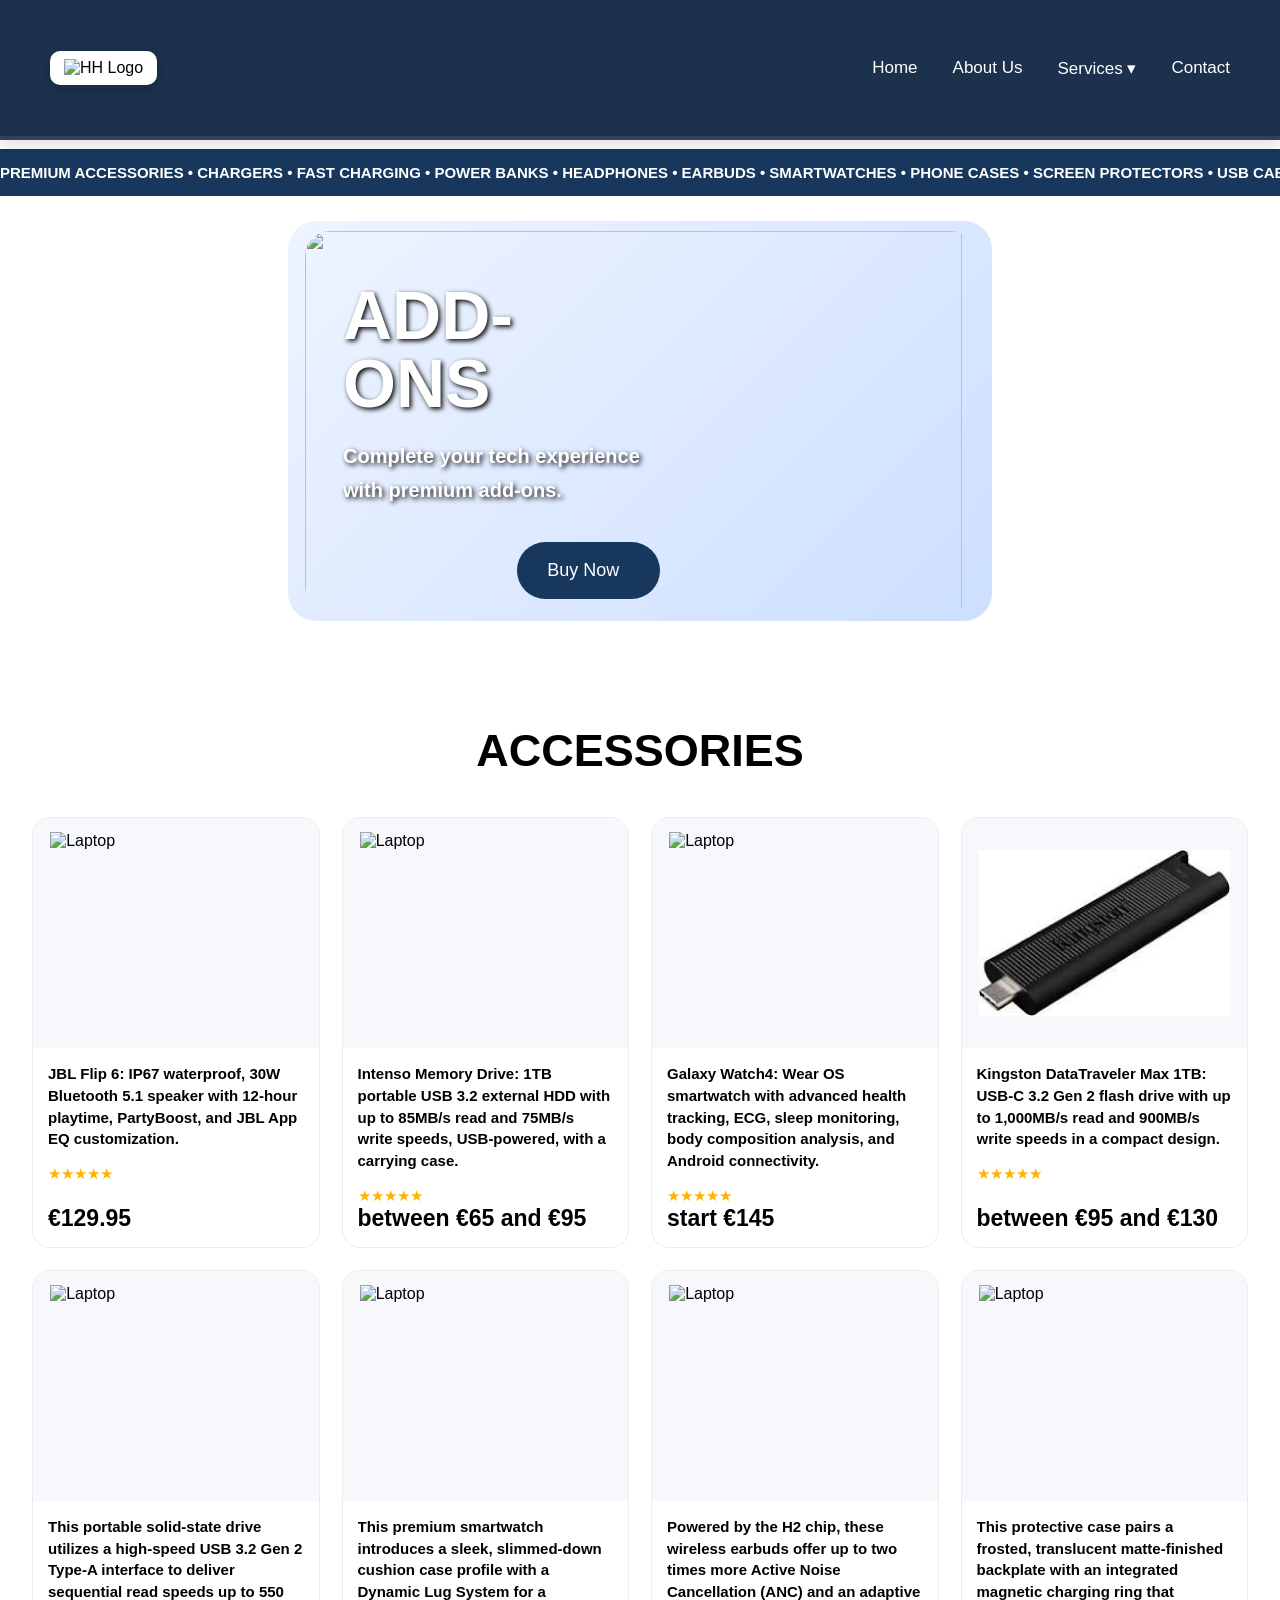
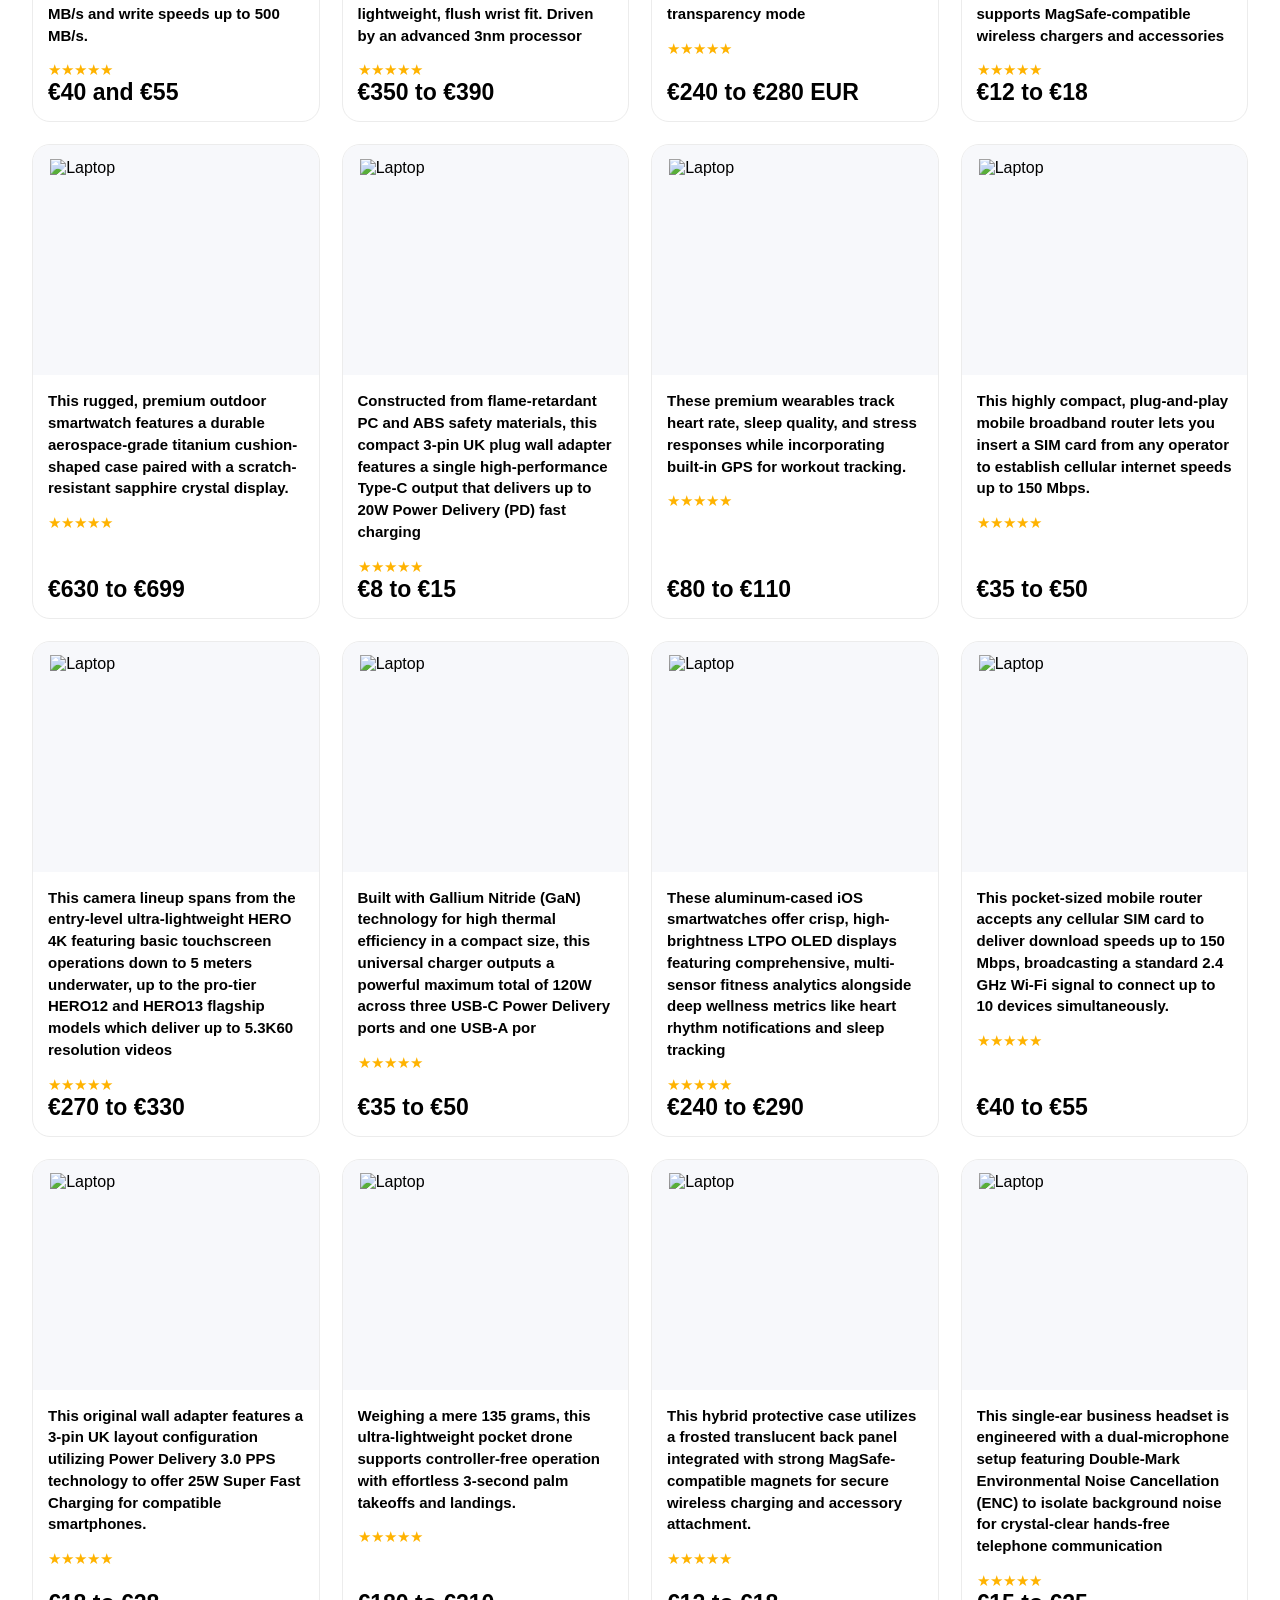
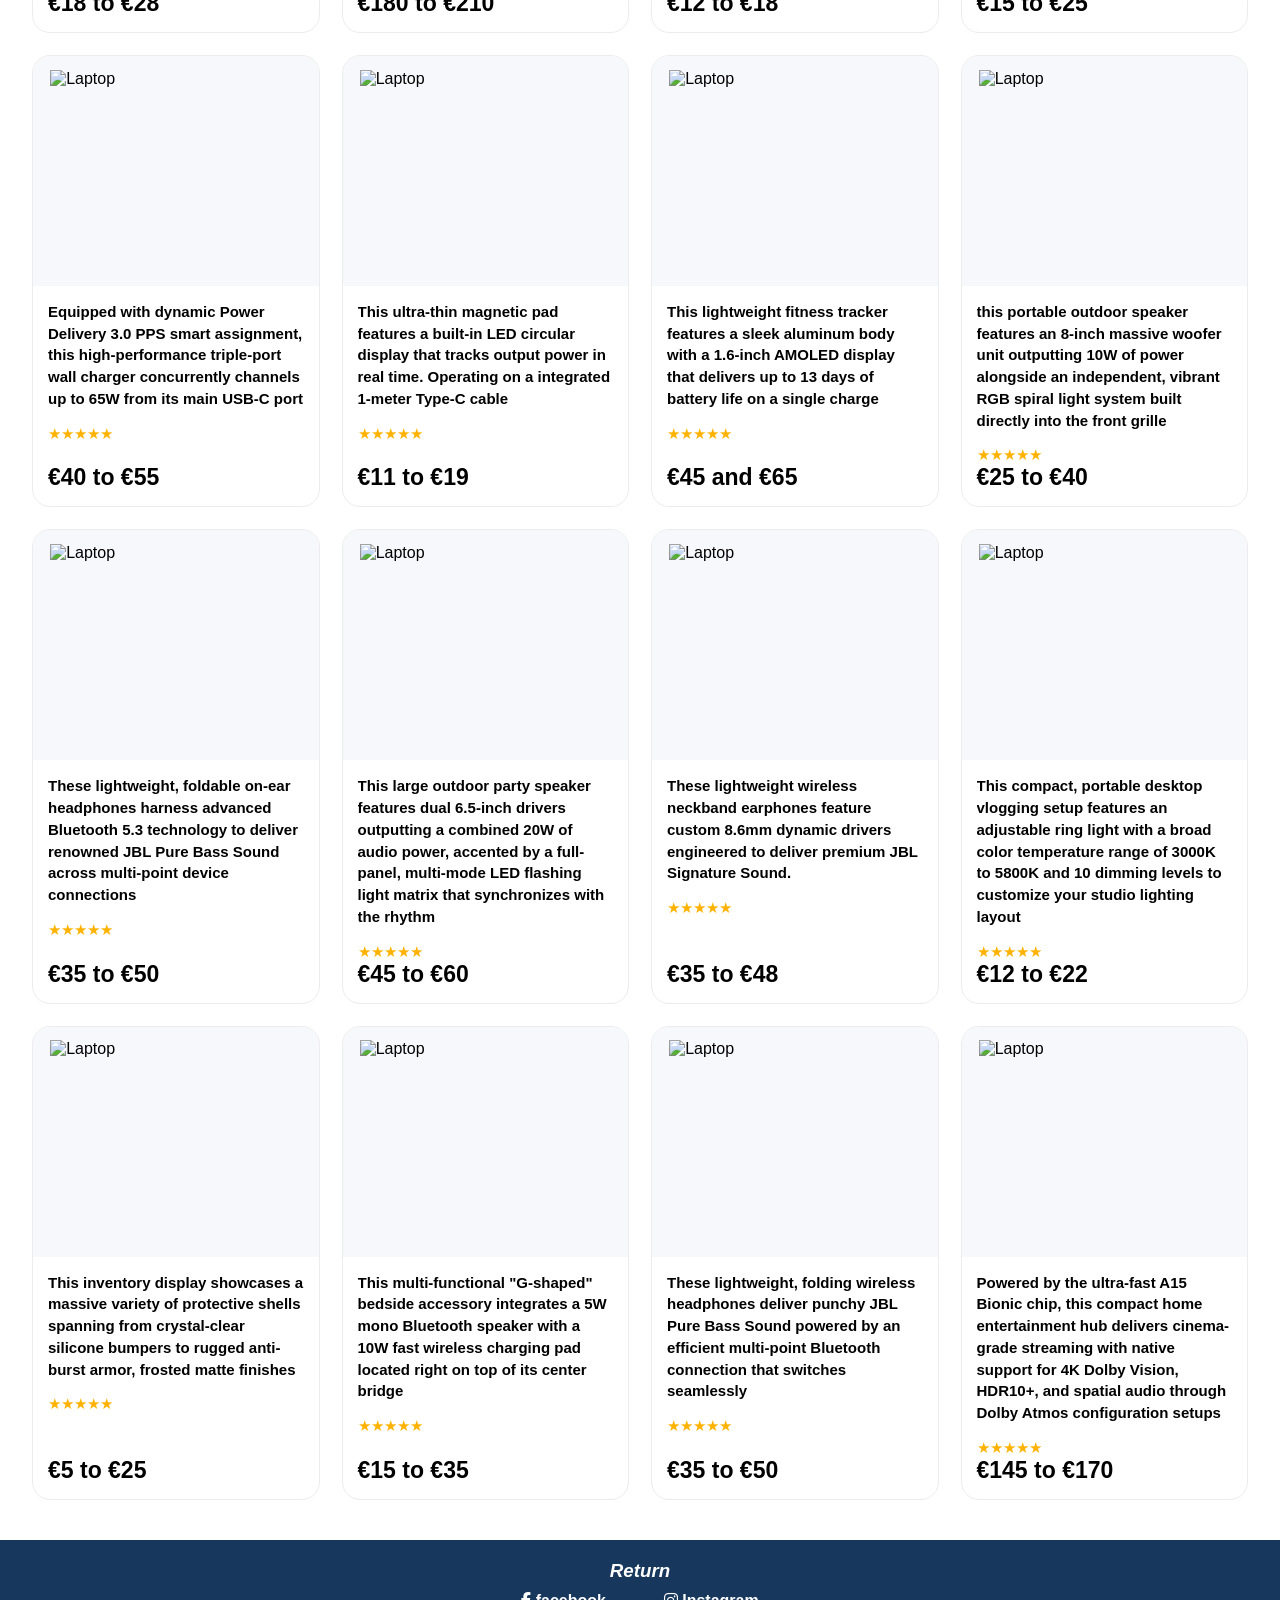
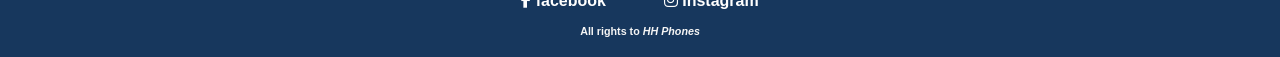
==== accessories.html @ c153a0d5 "Add files via upload" ====
<!DOCTYPE HTML>
<html lang="en">
<head>
    
    <link rel="stylesheet"
href="https://cdnjs.cloudflare.com/ajax/libs/font-awesome/6.7.2/css/all.min.css">
<meta charset="UTF-8">
<meta name="viewport" content="width=device-width,initial-scale=1">
<title>computers</title>
<style>
@media(max-width:992px){
.products{
grid-template-columns:repeat(3,1fr);
gap:15px;
}
}
@media(max-width:600px){
.header{
height:65px;
padding:0 12px;
overflow: visible;
}
.header h1{
font-size:22px;
}
.navbar{
gap:12px;
padding:0;
overflow: visible;
flex-wrap:nowrap;
scrollbar-width:none;
}
.navbar::-webkit-scrollbar{
display:none;
}
.navbar a{
font-size:12px;
white-space:nowrap;
padding:0;
}
.products{
grid-template-columns:repeat(2,1fr);
gap:12px;
width:96%;
}
.product-img{
height:140px;
}
.product-title{
font-size:12px;
min-height:38px;
}
.rating{
font-size:12px;
}
.new-price{
font-size:17px;
}
.old-price{
font-size:11px;
}
.product-card button{
font-size:12px;
padding:10px;
margin:10px;
width:calc(100% - 20px);
}
.hero{
grid-template-columns:1fr;
}
.hero-right{
grid-template-columns:1fr;
}
.hero-left{
height:280px;
}
.box{
width:95%;
padding:20px;
}
}
@media (max-width:768px){
.hero{
width:90%;
margin:25px auto;
}
.hero-left{
width:100%;
height:300px;
margin:0;
}
.hero-text{
left:18px;
top:18px;
width:45%;
}
.hero-text h1{
font-size:28px;
line-height:1.1;
}
.hero-text p{
font-size:12px;
line-height:1.4;
}
.hero-text a{
font-size:12px;
padding:8px 14px;
margin-left:0;
}
.hero-img{
width:100%;
height:100%;
object-fit:cover;
padding:0;
margin:0;
}
}

*{
margin:0;
padding:0;
box-sizing:border-box;
font-family:'Poppins',sans-serif;
}

body{
background-color:white ;
}

h1{
font-family: 'Trebuchet MS', 'Lucida Sans Unicode', 'Lucida Grande', 'Lucida Sans', Arial, sans-serif;
font-size: 45px;
}

.header {
  position: fixed;
  top: 0;
  left: 0;
  width: 100%;
  height: 140px;
  background-color: #1b314c;
  border-bottom: 4px solid #354253;
  display: flex;
  justify-content: space-between;
  align-items: center;
  padding: 0 50px;
  z-index: 1000;
  box-sizing: border-box;
   box-shadow: 0 4px 18px rgba(0, 0, 0, 0.15);
}


.logo {
  display: flex;
  align-items: center;
  height: 100%;
}

.logo img {
  max-height: 82px;
  width: auto;
  object-fit: contain;
  background-color: #ffffff;
  padding: 8px 14px;
  border-radius: 10px;
  box-shadow: 0 3px 10px rgba(0, 0, 0, 0.18);
  transition: transform 0.3s ease, box-shadow 0.3s ease;
}

.logo img:hover {
  transform: scale(1.05);
  box-shadow: 0 5px 15px rgba(0, 0, 0, 0.25);
}
.logo2 {
  display: flex;
  align-items: center;
  height: 100%;
}

.logo2 img {
  max-height: 142px;
  width: auto;
  object-fit: contain;
  padding: 8px 14px;
  border-radius: 10px;
  box-shadow: 0 3px 10px rgba(0, 0, 0, 0.18);
  transition: transform 0.3s ease, box-shadow 0.3s ease;
  margin-bottom: 30px;
}

.logo2 img:hover {
  transform: scale(1.05);
  box-shadow: 0 5px 15px rgba(0, 0, 0, 0.25);
}

.navbar {
    display: flex;
    align-items: center;
    gap: 35px;
}

.navbar a {
    color: #ffffff;
    text-decoration: none;
    font-size: 17px;
    font-weight: 500;
    font-family: 'Segoe UI', Arial, sans-serif;
    position: relative;
    transition: color 0.3s ease, transform 0.25s ease;
}

.navbar a:hover {
    color: #ffd700;
    transform: translateY(-1px);
}
.navbar > a::after {
    content: '';
    position: absolute;

    width: 0;
    height: 2px;

    bottom: -6px;
    left: 0;

    background-color: #ffd700;

    transition: width 0.3s ease;
}

.navbar > a:hover::after {
    width: 100%;
}
.dropdown {
    position: relative;
    display: inline-block;
}


.dropdown-toggle {
    display: none;
}

.dropdown-link {
    color: #ffffff;

    text-decoration: none;

    cursor: pointer;

    font-size: 17px;
    font-weight: 500;

    font-family: 'Segoe UI', Arial, sans-serif;

    position: relative;

    padding: 10px 0;

    display: inline-block;

    transition: color 0.25s ease,
                transform 0.25s ease;
}

.dropdown-link:hover {
    color: #ffd700;
    transform: translateY(-1px);
}


.dropdown-content {
    display: none;

    position: absolute;

    top: 100%;
    left: 0;

    min-width: 210px;

    background-color: #2b3b4e;

    border-radius: 8px;

    box-shadow: 0 10px 25px rgba(0, 0, 0, 0.3);

    z-index: 99999;

    padding: 8px 0;
}


.dropdown-content a {
    display: block;

    padding: 14px 22px;

    color: white;

    font-size: 15px;

    text-decoration: none;

    transition:
        transform 0.25s ease,
        color 0.25s ease;
}


.dropdown-content a:hover {
    color: #ffd700;

    background: transparent !important;

    transform: translateX(6px);
}


@media (min-width: 601px) {

    .dropdown:hover .dropdown-content {
        display: block;
    }

}


@media (max-width: 600px) {

    .navbar {
        gap: 15px;
        overflow: visible !important;
    }


    .dropdown {
        position: relative;
        display: inline-block;
        flex-shrink: 0;
    }


    .dropdown-toggle {
        display: none;
    }


    .dropdown-link {
        display: inline-block;

        color: white;

        font-size: 15px;

        padding: 10px 0;

        cursor: pointer;

        white-space: nowrap;
        -webkit-tap-highlight-color: transparent;
    }


    .dropdown:hover .dropdown-content {
        display: none !important;
    }

    .dropdown-toggle:checked ~ .dropdown-content {
        display: block !important;
    }

    .dropdown-content {
        position: absolute;

        top: 100%;
        left: 50%;

        transform: translateX(-50%);

        min-width: 200px;

        width: max-content;

        max-width: 90vw;

        background-color: #213b57;

        border-radius: 8px;

        box-shadow:
            0 8px 20px rgba(0, 0, 0, 0.3);

        z-index: 999999;

        padding: 5px 0;
    }


    .dropdown-content a {
        display: block;

        color: white;

        padding: 12px 20px;

        font-size: 14px;

        text-decoration: none;

        white-space: nowrap;

        transition:
            color 0.25s ease,
            transform 0.25s ease;
    }


    .dropdown-content a:hover {
        color: #ffd700;

        background: transparent !important;

        transform: translateX(5px);
    }

.logo img {
        max-height: 70px;
        padding: 5px 8px;
    }

    .logo {
        margin-right: 15px;
    }
}


@media (max-width: 400px) {

    .navbar {
        gap: 10px;
    }

    .navbar a {
        font-size: 13px;
    }

    .dropdown-link {
        font-size: 13px;
    }

    .dropdown-content {
        min-width: 175px;
    }

    .dropdown-content a {
        font-size: 13px;
        padding: 10px 15px;
    }

}
.marquee{
width:100%;
overflow:hidden;
white-space:nowrap;
background:#17375d;
padding:15px 0;
margin-top: -35px;
}

.track{
    
display:flex;
width:max-content;
animation:scroll 16s linear infinite;
}

.track span{
font-size:15px;
font-weight:700;
color:#fff;
white-space:nowrap;
padding-right:40px;
}

@keyframes scroll{
from{
transform:translateX(0);
}
to{
transform:translateX(-25%);
}
}

.hero{
width:40%;
margin:50px auto;
display:grid;
grid-template-columns:2.3fr 1fr;
gap:20px;
}

.hero-left{
margin-top: 25px;
margin-left: 22.5%;
margin-right: 25px;
position:relative;
height:400px;
border-radius:28px;
overflow:hidden;
background:linear-gradient(135deg,#eef4ff,#cddfff);
width: 55%;
}

.hero-left{
transition:.35s;
}

.hero-left:hover{
transform:translateY(-8px);
box-shadow:0 25px 45px rgba(0,0,0,.15);
}

.hero-text{
position:absolute;
left:55px;
top:60px;
width:45%;
z-index:5;
}

.tag{
display:inline-block;
padding:10px 22px;
background:white;
border-radius:30px;
color:#17406d;
font-size:15px;
font-weight:600;
margin-bottom:25px;
}

.hero-text h1{
font-size:68px;
line-height:1;
color:#ffffff;
margin-bottom:22px;
text-shadow: 2px 2px 5px black;
}

.hero-text p{
font-size:20px;
color:#ffffff;
line-height:1.7;
margin-bottom:35px;
font-weight: 600;
text-shadow: 2px 2px 5px black;
}

.hero-text a{
display:flex;
padding:18px 30px;
background:#17375d;
color:white;
text-decoration:none;
border-radius:40px;
font-size:18px;
font-weight:400;
transition:.35s;
margin-left: 55%;
}

.hero-text a:hover{
background:#0f2742;
transform:translateY(-3px);
}

.hero-img{
position:absolute;
right:0;
bottom:0;
margin-right:1%;
width:98%;
height:400px;
padding:10px;
transition:0.5s ease;
border-radius: 35px;
}

.hero-left:hover .hero-img{
transform:scale(1.05);
}

section{
padding-top: 5%;
}

.products{
width:min(1400px,95%);
margin:40px auto;
display:grid;
grid-template-columns:repeat(4,minmax(220px,1fr));
gap:22px;
}

.product-card{
background:#fff;
border-radius:18px;
overflow:hidden;
display:flex;
flex-direction:column;
border:1px solid #ececec;
transition:.35s;
height:100%;
}

.product-card:hover{
transform:translateY(-8px);
box-shadow:0 15px 35px rgba(0,0,0,.12);
}

.product-img{
width:100%;
height:230px;
background:#f7f8fb;
display:flex;
justify-content:center;
align-items:center;
position:relative;
}

.product-img img{
position:absolute;
width:88%;
height:88%;
object-fit:contain;
transition:.35s;
}

.product-img{
position: relative;
z-index: 1;
}

button{
position: relative;
z-index: 2;
}

.img1{
opacity:1;
}

.img2{
opacity:0;
}

.product-card:hover .img1{
opacity:0;
}

.product-card:hover .img2{
opacity:1;
}

.badge{
position: absolute;
top: 15px;
left: 15px;
display: flex;
flex-direction: column;
gap: 6px;
z-index: 10;
}

.product-title{
font-size:15px;
font-weight:600;
line-height:1.45;
margin:15px;
display:-webkit-box;
-webkit-box-orient:vertical;
overflow:hidden;
min-height:44px;
}

.rating{
margin:0 15px;
color:#ffb300;
font-size:15px;
}

.price{
display:flex;
align-items:center;
gap:10px;
margin:15px;
margin-top:auto;
}

.new-price{
font-size:23px;
font-weight:700;
}

.old-price{
color:#999;
text-decoration:line-through;
}

.product-card button{
width:calc(100% - 30px);
margin:15px;
padding:14px;
border:none;
border-radius:12px;
background:#17375d;
color:white;
font-size:15px;
font-weight:600;
cursor:pointer;
transition:.3s;
}

.product-card button:hover{
background:#0e2743;
}

.product-card::before{
content:'';
position:absolute;
inset:0;
border-radius:18px;
border:1px solid transparent;
transition:.3s;
}

.product-card:hover::before{
border-color:#d8d8d8;
}

.buy-btn{
display:inline-block;
padding:12px 30px;
background:#17375d;
color:#fff;
text-decoration:none;
border-radius:30px;
text-align:center;
}

footer{
background-color: #17375d;
color: whitesmoke;
text-align:center;
padding:20px;
width: 100%;
height: 20%;
margin-top: 15px;
gap: 20px;
}
footer a{
    color: white;
    gap: 20px;
    margin-top: 10px;
    text-decoration: none;
}
footer h4{
margin-top: 10px;
}

body {
padding-top: 120px;
}
button{
  padding: 10px;
  border: black solid 4px;
border-radius: 1000px;
}

@media (max-width: 992px) {
.hero-left {
width: 90% !important;
margin-left: auto !important;
margin-right: auto !important;
height: 320px !important;
}
.hero-img {
height: 320px !important;
}
.hero-text h1 {
font-size: 36px !important;
}
.hero-text a {
margin-left: 0 !important;
}
}

@media (max-width: 992px) {
.hero-left {
width: 90% !important;
margin-left: auto !important;
margin-right: auto !important;
height: 320px !important;
}
.hero-img {
height: 320px !important;
}
.hero-text h1 {
font-size: 36px !important;
}
.hero-text a {
margin-left: 0 !important;
}
}

@media (max-width: 600px) {
body {
padding-top: 65px !important;
}

.marquee {
margin-top: 11% !important;
}

.hero-left {
width: 94% !important;
margin: 15px auto !important;
height: 240px !important;
}

.hero-text {
left: 16px !important;
top: 16px !important;
width: 55% !important;
}
.header h1{
font-size:22px;
}

.header h1{
font-size:22px;
}


.hero-text h1 {
font-size: 24px !important;
margin-bottom: 8px !important;
}

.hero-text p {
font-size: 13px !important;
line-height: 1.4 !important;
margin-bottom: 12px !important;
}

.hero-text a {
font-size: 13px !important;
padding: 10px 18px !important;
margin-left: 0 !important;
display: inline-block !important;
}

.hero-img {
width: 100% !important;
height: 100% !important;
object-fit: cover !important;
padding: 0 !important;
margin: 0 !important;
border-radius: 28px !important;
}

.products {
grid-template-columns: repeat(2, 1fr) !important;
}


}

@media (max-width: 400px) {
.products {
grid-template-columns: repeat(2, 1fr) !important;
gap: 10px !important;
}
.header h1 {
font-size: 18px !important;
}
}
</style>
</head>
<body>

<section class="header">
  <div class="logo">
    <img src="C:\Users\iza\Desktop\web\hh.html\imgs\WhatsApp Image 2026-08-08 at 3.31.04 AM.jpeg" alt="HH Logo">
  
  </div>

  <nav class="navbar">
    <a href="index.html">Home</a>
    <a href="index.html#about">About Us</a>
    <div class="dropdown">

    <input
        type="checkbox"
        id="dropdown-toggle"
        class="dropdown-toggle">

    <label
        for="dropdown-toggle"
        class="dropdown-link">
        Services ▾
    </label>

    <div class="dropdown-content">
      <a href="digital.html">Mobiles & Tablets</a>
        <a href="repair.html">Repairing</a>
        <a href="accessories.html">Accessories</a>
        <a href="console.html">Game Consoles</a>
    </div>
</div>
<a href="index.html#contact">Contact</a>
  </nav>
</section>

<section>
  <div class="marquee">
   <div class="track">
      <span>PREMIUM ACCESSORIES • CHARGERS • FAST CHARGING • POWER BANKS • HEADPHONES • EARBUDS • SMARTWATCHES • PHONE CASES • SCREEN PROTECTORS • USB CABLES • CAR CHARGERS • WIRELESS CHARGERS • LAPTOP BAGS • KEYBOARDS • MICE • PREMIUM ACCESSORIES • </span>
      <span>PREMIUM ACCESSORIES • CHARGERS • FAST CHARGING • POWER BANKS • HEADPHONES • EARBUDS • SMARTWATCHES • PHONE CASES • SCREEN PROTECTORS • USB CABLES • CAR CHARGERS • WIRELESS CHARGERS • LAPTOP BAGS • KEYBOARDS • MICE • PREMIUM ACCESSORIES • </span>
      <span>PREMIUM ACCESSORIES • CHARGERS • FAST CHARGING • POWER BANKS • HEADPHONES • EARBUDS • SMARTWATCHES • PHONE CASES • SCREEN PROTECTORS • USB CABLES • CAR CHARGERS • WIRELESS CHARGERS • LAPTOP BAGS • KEYBOARDS • MICE • PREMIUM ACCESSORIES • </span>
      <span>PREMIUM ACCESSORIES • CHARGERS • FAST CHARGING • POWER BANKS • HEADPHONES • EARBUDS • SMARTWATCHES • PHONE CASES • SCREEN PROTECTORS • USB CABLES • CAR CHARGERS • WIRELESS CHARGERS • LAPTOP BAGS • KEYBOARDS • MICE • PREMIUM ACCESSORIES • </span>
    </div>
  </div>
</section>

<div class="hero-left">
  <div class="hero-text">
    <h1>ADD-ONS</h1>
    <p>Complete your tech experience with premium add-ons.</p>
    <a href="#buy">Buy Now</a>
  </div>
  <img src="https://img.magnific.com/premium-photo/variety-modern-electronic-devices-are-spread-out-wooden-table_14117-735943.jpg" class="hero-img">
</div>

<section id="buy">
  <h1 align="center" style="margin-top: 40px;" id="pro">ACCESSORIES</h1>
</section>

<div class="products">

    <div class="product-card">
      <div class="product-img">
        <img src="https://encrypted-tbn0.gstatic.com/images?q=tbn:ANd9GcSwm_dIq6lEA_zJ2pEDLEtUff50I-qB1XfBMejHH4hGUg&s=10" class="img1" alt="Laptop">
        <img src="https://img.drz.lazcdn.com/static/pk/p/e2c79dd815bf8a025b6d48c818822846.jpg_720x720q80.jpg" class="img2" alt="Laptop">
      </div>
      <h3 class="product-title">JBL Flip 6: IP67 waterproof, 30W Bluetooth 5.1 speaker with 12-hour playtime, PartyBoost, and JBL App EQ customization.
        </h3> <div class="rating">★★★★★</div>
      <div class="price">
        <span class="new-price">€129.95 </span>
      </div>
    </div>

 <div class="product-card">
      <div class="product-img">
        <img src="https://encrypted-tbn0.gstatic.com/images?q=tbn:ANd9GcReiEbdX3nc-crGh8FaliEe0Rm29hKIYRbptW-IEmlx0w&s" class="img1" alt="Laptop">
        <img src="https://encrypted-tbn0.gstatic.com/images?q=tbn:ANd9GcQdYaN6InpP9qAKGkoezVizrRWDQYSkhqY_Mn41KOP1ow&s=10" class="img2" alt="Laptop">
      </div>
      <h3 class="product-title">Intenso Memory Drive: 1TB portable USB 3.2 external HDD with up to 85MB/s read and 75MB/s write speeds, USB-powered, with a carrying case.</h3> 
      <div class="rating">★★★★★</div>
      <div class="price">
        <span class="new-price"> between €65 and €95 </span>
      </div>
    </div>

 <div class="product-card">
      <div class="product-img">
        <img src="https://scontent.flyp9-1.fna.fbcdn.net/v/t39.30808-6/709701290_1340357151529967_9040041415501824498_n.jpg?stp=dst-jpg_tt6&cstp=mx1440x1440&ctp=s206x206&_nc_cat=105&_nc_map=urlgen_bucketless&ccb=1-7&_nc_sid=50ad20&_nc_ohc=rZcsPIiyOe4Q7kNvwGXxiar&_nc_oc=Adphygp4T7hGnkQu5dC6VraO2RihE0fa9Sgp2x5u2UPaTHpH8qy_qllm5tQ21Cs4G5Q&_nc_zt=23&_nc_ht=scontent.flyp9-1.fna&_nc_gid=Lt3ikEf22JgXHj-MbbfzMw&_nc_ss=7b2a8&oh=00_AQHAQLdkWoseZBBkugATRedMFcigEwL4-FHWSeOU0nwC0g&oe=6A83A393" class="img1" alt="Laptop">
        <img src="https://encrypted-tbn0.gstatic.com/images?q=tbn:ANd9GcQF4RAvAKGyyunzptJLwB8i1O_VzPv1TTAYZL7G25HcXA&s=10" class="img2" alt="Laptop">
      </div>
      <h3 class="product-title">Galaxy Watch4: Wear OS smartwatch with advanced health tracking, ECG, sleep monitoring, body composition analysis, and Android connectivity.</h3> 
      <div class="rating">★★★★★</div>
      <div class="price">
        <span class="new-price">start €145</span>
      </div>
    </div>

      <div class="product-card">
      <div class="product-img">
        <img src="[data-uri]" class="img1" alt="Laptop">
        <img src="https://m.media-amazon.com/images/I/61n-SOVBalL._AC_SX569_.jpg" class="img2" alt="Laptop">
      </div>
      <h3 class="product-title">Kingston DataTraveler Max 1TB: USB-C 3.2 Gen 2 flash drive with up to 1,000MB/s read and 900MB/s write speeds in a compact design.</h3>
       <div class="rating">★★★★★</div>
      <div class="price">
        <span class="new-price">between €95 and €130 </span>
      </div>
    </div>
     
     <div class="product-card">
      <div class="product-img">
        <img src="https://goldreef.com.pk/wp-content/uploads/2025/08/p_sc610_1000gb.png" class="img1" alt="Laptop">
        <img src="https://pc4me.com.ph/cdn/shop/files/AdataSC6101TB.png?v=1710231639" class="img2" alt="Laptop">
      </div>
      <h3 class="product-title">This portable solid-state drive utilizes a high-speed USB 3.2 Gen 2 Type-A interface to deliver sequential read speeds up to 550 MB/s and write speeds up to 500 MB/s.

      </h3>
      <div class="rating">★★★★★</div>
      <div class="price">
        <span class="new-price"> €40 and €55</span>
      </div>
    </div>
     <div class="product-card">
      <div class="product-img">
        <img src="https://scontent.flyp9-1.fna.fbcdn.net/v/t39.30808-6/708911262_1339341788298170_3138676677930622491_n.jpg?stp=dst-jpg_tt6&cstp=mx1440x1440&ctp=s1440x1440&_nc_cat=103&_nc_map=urlgen_bucketless&ccb=1-7&_nc_sid=833d8c&_nc_ohc=dCan4jBTHggQ7kNvwEEvXmt&_nc_oc=Adps4wFMavshLdWLrnc6Tlx9geL7fJUSj_2Xqy2djSXfKd4QvV_VRK7L2aD1I5-tAws&_nc_zt=23&_nc_ht=scontent.flyp9-1.fna&_nc_gid=GYfhz8bjGyLrCGpDWJWexA&_nc_ss=7b2a8&oh=00_AQHDtidvvYWmFveTe2NkTq5KLaenfLtfuH_p2-dhfvZyDg&oe=6A849180" class="img1" alt="Laptop">
        <img src="https://static.webx.pk/files/87161/Images/czone.com.pk-12-1540-19443-311025061705-87161-2509443-231225073656.webp" class="img2" alt="Laptop">
      </div>
      <h3 class="product-title">This premium smartwatch introduces a sleek, slimmed-down cushion case profile with a Dynamic Lug System for a lightweight, flush wrist fit. Driven by an advanced 3nm processor

      </h3>
      <div class="rating">★★★★★</div>
      <div class="price">
        <span class="new-price"> €350 to €390 </span>
      </div>
    </div>
     <div class="product-card">
      <div class="product-img">
        <img src="https://typeshop.pk/wp-content/uploads/2023/03/airpods-2.jpg" class="img1" alt="Laptop">
        <img src="https://scontent.flyp9-1.fna.fbcdn.net/v/t39.30808-6/641550647_1264608459104837_6224316210319285409_n.jpg?stp=dst-jpg_tt6&cstp=mx1278x1440&ctp=s1278x1440&_nc_cat=101&_nc_map=urlgen_bucketless&ccb=1-7&_nc_sid=833d8c&_nc_ohc=yF1SsGaIe0MQ7kNvwG2VqDE&_nc_oc=AdoKMvSBjO3Y4aUqKcQfVtODL_o8-p3BJNlsij9gtwZsWEshYDv6XPQvHRyLKzITBTI&_nc_zt=23&_nc_ht=scontent.flyp9-1.fna&_nc_gid=QrgSyLxhuUbQ0qHJMEfqjg&_nc_ss=7b2a8&oh=00_AQHbSl9dixzVOR92qz-_V6BBijB0AkQk0-TBg7XOi9vegg&oe=6A84B534" class="img2" alt="Laptop">
      </div>
      <h3 class="product-title">Powered by the H2 chip, these wireless earbuds offer up to two times more Active Noise Cancellation (ANC) and an adaptive transparency mode</h3>
      <div class="rating">★★★★★</div>
      <div class="price">
        <span class="new-price"> €240 to €280 EUR </span>
      </div>
    </div>
     <div class="product-card">
      <div class="product-img">
        <img src="https://encrypted-tbn1.gstatic.com/images?q=tbn:ANd9GcQOXRvCzD1zB4ymXJRZO8cdH4_CtsbtX16a2xWRaYDroCSGjHRh" class="img1" alt="Laptop">
        <img src="https://scontent.flyp9-1.fna.fbcdn.net/v/t39.30808-6/631100111_1251760717056278_500367558742533408_n.jpg?stp=dst-jpg_tt6&cstp=mx810x1014&ctp=s810x1014&_nc_cat=105&_nc_map=urlgen_bucketless&ccb=1-7&_nc_sid=833d8c&_nc_ohc=ydVFh_HUeQkQ7kNvwE56cmP&_nc_oc=AdqgT4Lj0xsRkM9EWNrxUWjXYG1cXuRgddr2QFvyDPe7YU-pR6RVhHQKXc19sV7XFRc&_nc_zt=23&_nc_ht=scontent.flyp9-1.fna&_nc_gid=2Qx4cvz_ngSbcz3_NetErg&_nc_ss=7b2a8&oh=00_AQGJVtbDl3iYDy2djGCmlrwL3Nn7wDxQCff10tgw2ziPYQ&oe=6A8497C0" class="img2" alt="Laptop">
      </div>
      <h3 class="product-title">This protective case pairs a frosted, translucent matte-finished backplate with an integrated magnetic charging ring that supports MagSafe-compatible wireless chargers and accessories</h3>
      <div class="rating">★★★★★</div>
      <div class="price">
        <span class="new-price"> €12 to €18</span>
      </div>
    </div>
     <div class="product-card">
      <div class="product-img">
        <img src="https://images.samsung.com/is/image/samsung/p6pim/pk/sm-l705fzwaxfa/gallery/pk-galaxy-watch-ultra-l705-sm-l705fzwaxfa-544768643?$1164_776_PNG$" class="img1" alt="Laptop">
        <img src="https://scontent.flyp9-1.fna.fbcdn.net/v/t39.30808-6/627240349_1247399487492401_7586622360592040156_n.jpg?stp=dst-jpg_tt6&cstp=mx1170x1167&ctp=s1170x1167&_nc_cat=107&_nc_map=urlgen_bucketless&ccb=1-7&_nc_sid=833d8c&_nc_ohc=x3GsYWpQqcAQ7kNvwG_F8aS&_nc_oc=Adrlu8ZPpqE9nObhOtIsAxWEqH2lZB7Q86Ws0lqk6_Ev60CBM_-xf_jOJbXHhSONf2Y&_nc_zt=23&_nc_ht=scontent.flyp9-1.fna&_nc_gid=LXr2dvWoN6T7ypkeCHLrlw&_nc_ss=7b2a8&oh=00_AQFWeqQ4JfRl_i7wnPxemA5TsnO2Q_bTZz4uttpOEPcU4w&oe=6A84A50E" class="img2" alt="Laptop">
      </div>
      <h3 class="product-title">This rugged, premium outdoor smartwatch features a durable aerospace-grade titanium cushion-shaped case paired with a scratch-resistant sapphire crystal display.</h3>
      <div class="rating">★★★★★</div>
      <div class="price">
        <span class="new-price">€630 to €699 </span>
      </div>
    </div>
     <div class="product-card">
      <div class="product-img">
        <img src="https://images.snoonu.com/product/2024-5/d49fd342-90a0-458f-ae88-a3763a91045e_Chargerforiphoneandotherlightningportdevices20wHocoC91B.jpg" class="img1" alt="Laptop">
        <img src="https://scontent.flyp9-1.fna.fbcdn.net/v/t39.30808-6/615824814_1234368338795516_5693872744332562931_n.jpg?stp=dst-jpg_tt6&cstp=mx1170x1167&ctp=s1170x1167&_nc_cat=102&_nc_map=urlgen_bucketless&ccb=1-7&_nc_sid=833d8c&_nc_ohc=WIqFfb5JHRwQ7kNvwEIcD8e&_nc_oc=AdoOVCekVl95-KyoCuPwLDe74z82xYomD8cSFQt2rk1-ClBFgQ8cKqT_yABFoUsGYdo&_nc_zt=23&_nc_ht=scontent.flyp9-1.fna&_nc_gid=yk42HIfnF0qSkEVNrUSXCg&_nc_ss=7b2a8&oh=00_AQFOsyb9grAXbjtosrEGojxInVG5ijNNqwrNdHzKMeePnA&oe=6A8489FA" class="img2" alt="Laptop">
      </div>
      <h3 class="product-title">Constructed from flame-retardant PC and ABS safety materials, this compact 3-pin UK plug wall adapter features a single high-performance Type-C output that delivers up to 20W Power Delivery (PD) fast charging</h3>
      <div class="rating">★★★★★</div>
      <div class="price">
        <span class="new-price">  €8 to €15 </span>
      </div>
    </div>
     <div class="product-card">
      <div class="product-img">
        <img src="https://scontent.flyp9-1.fna.fbcdn.net/v/t39.30808-6/561773368_1163406179225066_4256873431404213814_n.jpg?stp=dst-jpg_tt6&cstp=mx1080x1080&ctp=s1080x1080&_nc_cat=102&_nc_map=urlgen_bucketless&ccb=1-7&_nc_sid=833d8c&_nc_ohc=PTZ1Faz7s1AQ7kNvwG_uA-1&_nc_oc=AdqzDzu55m8r1kqkuR0iWC_pJGwi0cCYOHSUFKEzSizINQY1BJtF7j2mIVvhGHr5MNM&_nc_zt=23&_nc_ht=scontent.flyp9-1.fna&_nc_gid=bb9bWpsGvamShoqFHuicfw&_nc_ss=7b2a8&oh=00_AQH7pv20SQQPasBewleRqH545iuc4rx4js3J5DhtUL1nZg&oe=6A84AFFA" class="img1" alt="Laptop">
        <img src="https://www.tejar.pk/media/catalog/product/cache/3/image/9df78eab33525d08d6e5fb8d27136e95/f/i/fitbit_charge_6_fitness_tracker5_-_tejar.jpg" class="img2" alt="Laptop">
      </div>
      <h3 class="product-title">These premium wearables track heart rate, sleep quality, and stress responses while incorporating built-in GPS for workout tracking.</h3>
      <div class="rating">★★★★★</div>
      <div class="price">
        <span class="new-price"> €80 to €110</span>
      </div>
    </div>
     <div class="product-card">
      <div class="product-img">
        <img src="https://encrypted-tbn3.gstatic.com/images?q=tbn:ANd9GcQP_uczT0L1Y94R70D51u1S2RltApagObwnj3qT_Nh1qwzngggw" class="img1" alt="Laptop">
        <img src="https://m.media-amazon.com/images/I/61dixcnv3mL._AC_UF1000,1000_QL80_.jpg" class="img2" alt="Laptop">
      </div>
      <h3 class="product-title">This highly compact, plug-and-play mobile broadband router lets you insert a SIM card from any operator to establish cellular internet speeds up to 150 Mbps.</h3>
      <div class="rating">★★★★★</div>
      <div class="price">
        <span class="new-price"> €35 to €50 </span>
      </div>
    </div>
     <div class="product-card">
      <div class="product-img">
        <img src="https://camerahouse.pk/cdn/shop/files/GoPro_Hero_13_Black_Price_in_Pakistan_grande.jpg?v=1734169584" class="img1" alt="Laptop">
        <img src="https://megadron.pl/data/include/cms/blog/GoPro-porownanie/Porownanie_Kamer_GoPro.webp" class="img2" alt="Laptop">
      </div>
      <h3 class="product-title">This camera lineup spans from the entry-level ultra-lightweight HERO 4K featuring basic touchscreen operations down to 5 meters underwater, up to the pro-tier HERO12 and HERO13 flagship models which deliver up to 5.3K60 resolution videos</h3>
      <div class="rating">★★★★★</div>
      <div class="price">
        <span class="new-price"> €270 to €330 </span>
      </div>
    </div>
    <div class="product-card">
      <div class="product-img">
        <img src="https://scontent.flyp9-1.fna.fbcdn.net/v/t39.30808-6/526788534_1101315775434107_3393678738104914823_n.jpg?stp=dst-jpg_tt6&cstp=mx1080x1080&ctp=s1080x1080&_nc_cat=100&_nc_map=urlgen_bucketless&ccb=1-7&_nc_sid=833d8c&_nc_ohc=KiiwjzzDGqAQ7kNvwHhby6j&_nc_oc=AdoTOa5sgwNnPnOmi3rhnpSNQsLauKBjsoYcPSjtF7UMANIo8QmMNE_atVPuwSQrWO4&_nc_zt=23&_nc_ht=scontent.flyp9-1.fna&_nc_gid=OIcnxCRs7ZTtr-1RPXknsQ&_nc_ss=7b2a8&oh=00_AQEpz7rFa2k716rqvvqDDk5H5PcEWp1Bc-d0qHVt_XUW4g&oe=6A848C71" class="img1" alt="Laptop">
        <img src="https://itstar.ie/cdn/shop/files/TC06UG.jpg?v=1749728347&width=533" class="img2" alt="Laptop">
      </div>
      <h3 class="product-title">Built with Gallium Nitride (GaN) technology for high thermal efficiency in a compact size, this universal charger outputs a powerful maximum total of 120W across three USB-C Power Delivery ports and one USB-A por</h3>
      <div class="rating">★★★★★</div>
      <div class="price">
        <span class="new-price"> €35 to €50 </span>
      </div>
    </div>
    
     <div class="product-card">
      <div class="product-img">
        <img src="https://shop.honeycombworkshop.com/cdn/shop/products/CH-BREATHABLE-003.jpg?v=1661213085&width=1445" class="img1" alt="Laptop">
        <img src="https://encrypted-tbn2.gstatic.com/images?q=tbn:ANd9GcShJ3ZSzgZFbgYv3sI-FGEDXMr50HRnJdydSlHrHSQl9vMUlfS5" class="img2" alt="Laptop">
      </div>
      <h3 class="product-title">These aluminum-cased iOS smartwatches offer crisp, high-brightness LTPO OLED displays featuring comprehensive, multi-sensor fitness analytics alongside deep wellness metrics like heart rhythm notifications and sleep tracking

      </h3>
      <div class="rating">★★★★★</div>
      <div class="price">
        <span class="new-price"> €240 to €290</span>
      </div>
    </div>
     <div class="product-card">
      <div class="product-img">
        <img src="https://encrypted-tbn2.gstatic.com/images?q=tbn:ANd9GcRuZdKVYZ3crpQgRsmMUQEIbtVUbAeEBhgGwPgTESkQupeqdL1n" class="img1" alt="Laptop">
        <img src="https://m.media-amazon.com/images/I/41qgpAMLxxL.jpg" class="img2" alt="Laptop">
      </div>
      <h3 class="product-title">This pocket-sized mobile router accepts any cellular SIM card to deliver download speeds up to 150 Mbps, broadcasting a standard 2.4 GHz Wi-Fi signal to connect up to 10 devices simultaneously.</h3>
      <div class="rating">★★★★★</div>
      <div class="price">
        <span class="new-price"> €40 to €55 </span>
      </div>
    </div>
     <div class="product-card">
      <div class="product-img">
        <img src="https://scontent.flyp9-1.fna.fbcdn.net/v/t39.30808-6/532416679_1111776597721358_1493302940492606327_n.jpg?stp=dst-jpg_tt6&cstp=mx1440x1440&ctp=s1440x1440&_nc_cat=104&_nc_map=urlgen_bucketless&ccb=1-7&_nc_sid=833d8c&_nc_ohc=wLI16cUB8fYQ7kNvwGxCYfS&_nc_oc=AdoryPvsJeYbyvkxqzFdBQlPoAe-JXXm2Uof0XOgoWxotMo8wsVmxtkxU1TRyCmlFZ8&_nc_zt=23&_nc_ht=scontent.flyp9-1.fna&_nc_gid=WqtBfNmlN4aVN9BQDK3NoA&_nc_ss=7b2a8&oh=00_AQF2h-dQRhkuazaL98WW5zWOE9rXlKY-jgPykCRUZlckPQ&oe=6A84B000" class="img1" alt="Laptop">
        <img src="https://images.priceoye.pk/samsung-ep-t2510-25w-3-pin-power-adapter-pakistan-priceoye-sny9j-500x500.webp" class="img2" alt="Laptop">
      </div>
      <h3 class="product-title">This original wall adapter features a 3-pin UK layout configuration utilizing Power Delivery 3.0 PPS technology to offer 25W Super Fast Charging for compatible smartphones.</h3>
      <div class="rating">★★★★★</div>
      <div class="price">
        <span class="new-price">€18 to €28 </span>
      </div>
    </div>
      <div class="product-card">
      <div class="product-img">
        <img src="https://discountstore.pk/cdn/shop/files/c1cef399-dece-47cf-9f09-84997f33bc50.webp?v=1740394162" class="img1" alt="Laptop">
        <img src="https://down-sg.img.susercontent.com/file/my-11134207-7rasd-m195wfz7wnsh3e" class="img2" alt="Laptop">
      </div>
      <h3 class="product-title">Weighing a mere 135 grams, this ultra-lightweight pocket drone supports controller-free operation with effortless 3-second palm takeoffs and landings.

      </h3>
      <div class="rating">★★★★★</div>
      <div class="price">
        <span class="new-price"> €180 to €210

        </span>
      </div>
    </div>
     <div class="product-card">
      <div class="product-img">
        <img src="https://scontent.flyp9-1.fna.fbcdn.net/v/t39.30808-6/517506507_1084614543770897_1358853856498719774_n.jpg?stp=dst-jpg_tt6&cstp=mx1200x1200&ctp=s1200x1200&_nc_cat=110&_nc_map=urlgen_bucketless&ccb=1-7&_nc_sid=833d8c&_nc_ohc=gMCLBbY3DlQQ7kNvwFOHClW&_nc_oc=AdrGTUdMwjxBJCtHb9GzSXDfNMJ8FCYsiNirgWeNwZz9exxUJlpHcTCmuHqzrgNi4_Y&_nc_zt=23&_nc_ht=scontent.flyp9-1.fna&_nc_gid=il-9Z-DPuKN-99V8dyFM5g&_nc_ss=7b2a8&oh=00_AQEJCNJ_8OBDWNpr2i0Zip05fYFU4nTQagj7MOwB69PzhQ&oe=6A849145" class="img1" alt="Laptop">
        <img src="https://scontent.flyp9-1.fna.fbcdn.net/v/t39.30808-6/517377437_1084615360437482_6533572990056180435_n.jpg?stp=dst-jpg_tt6&cstp=mx1200x1200&ctp=s1200x1200&_nc_cat=101&_nc_map=urlgen_bucketless&ccb=1-7&_nc_sid=833d8c&_nc_ohc=noANsi-dyaoQ7kNvwFK5RSC&_nc_oc=AdpHp6nwKPgs_diGB2Djsjv5dHA6cQY-9Mwgx0XzFaIqFstO-SnSM227ycm-q0sTifs&_nc_zt=23&_nc_ht=scontent.flyp9-1.fna&_nc_gid=gtkKTKlG_omWmD0rP6bjPg&_nc_ss=7b2a8&oh=00_AQGEwjmPSqLasT-5yv4Xi2y0kY8qOLM-HG0OpC1cv_q26w&oe=6A84A767" class="img2" alt="Laptop">
      </div>
      <h3 class="product-title">This hybrid protective case utilizes a frosted translucent back panel integrated with strong MagSafe-compatible magnets for secure wireless charging and accessory attachment.</h3>
      <div class="rating">★★★★★</div>
      <div class="price">
        <span class="new-price"> €12 to €18</span>
      </div>
    </div>
     <div class="product-card">
      <div class="product-img">
        <img src="https://hocotech.com/wp-content/uploads/2021/11/hoco-selected-s19-heartful-enc-noise-cancelling-bt-headset-packages.jpg" class="img1" alt="Laptop">
        <img src="https://encrypted-tbn3.gstatic.com/images?q=tbn:ANd9GcQQvuUlzMWUTpdQwueg-6ic2UO2jlK2B-UlGhBu1hvvahmtXPrq" class="img2" alt="Laptop">
      </div>
      <h3 class="product-title">This single-ear business headset is engineered with a dual-microphone setup featuring Double-Mark Environmental Noise Cancellation (ENC) to isolate background noise for crystal-clear hands-free telephone communication</h3>
      <div class="rating">★★★★★</div>
      <div class="price">
        <span class="new-price">€15 to €25 </span>
      </div>
    

    </div>
    <div class="product-card">
      <div class="product-img">
        <img src="https://scontent.flyp9-1.fna.fbcdn.net/v/t39.30808-6/517243622_1084122043820147_4154878499427363226_n.jpg?stp=dst-jpg_tt6&cstp=mx1080x1080&ctp=s1080x1080&_nc_cat=110&_nc_map=urlgen_bucketless&ccb=1-7&_nc_sid=833d8c&_nc_ohc=9o-uvgN9N9AQ7kNvwExTD1u&_nc_oc=AdrJmojTbamOjOgQUXvtZD-L0DqW9gExweI3p6tixY6bNLpPN0C_sBQQ5mMWohkApmo&_nc_zt=23&_nc_ht=scontent.flyp9-1.fna&_nc_gid=H-vV8jQys41wquW6DBNjBQ&_nc_ss=7b2a8&oh=00_AQGs8IsSf_3ymnvx4WC6SpjYvCnyzNltfr7xkPhDDG1QoQ&oe=6A84ADE5" class="img1" alt="Laptop">
        <img src="https://encrypted-tbn0.gstatic.com/images?q=tbn:ANd9GcSYlZXURB09tiuzqpX_cRpRPNVzupLr_BdJ5N0KP48OTWBIL4DA" class="img2" alt="Laptop">
      </div>
      <h3 class="product-title">Equipped with dynamic Power Delivery 3.0 PPS smart assignment, this high-performance triple-port wall charger concurrently channels up to 65W from its main USB-C port</h3>
       <div class="rating">★★★★★</div>
      <div class="price">
        <span class="new-price">€40 to €55</span>
      </div>
    </div>

    <div class="product-card">
      <div class="product-img">
        <img src="https://scontent.flyp9-1.fna.fbcdn.net/v/t39.30808-6/504430241_1077284684503883_1658525214860426105_n.jpg?stp=dst-jpg_tt6&cstp=mx1153x2048&ctp=s1153x2048&_nc_cat=104&_nc_map=urlgen_bucketless&ccb=1-7&_nc_sid=833d8c&_nc_ohc=9hlgtcgXyqoQ7kNvwGR59s4&_nc_oc=Adqf27MF-ARdmMMfDOWhNAZV3aVpdGMVN5OvJTHO9z4m2BN6LNFJAGbJUJ3hzHQXPgI&_nc_zt=23&_nc_ht=scontent.flyp9-1.fna&_nc_gid=Sev4YYH9EcJbIYFioGGwaQ&_nc_ss=7b2a8&oh=00_AQE7TVORG0ucJVw46x9lE8bdSMuNr4qw0SwF0EMGokdyKg&oe=6A84C1B5" class="img1" alt="Laptop">
        <img src="https://encrypted-tbn0.gstatic.com/images?q=tbn:ANd9GcRmcg8U3qliylhN1Aol4lAYItrmXIIoChTMQ0rsznZxwC3TF4ru" class="img2" alt="Laptop">
      </div>
      <h3 class="product-title">This ultra-thin magnetic pad features a built-in LED circular display that tracks output power in real time. Operating on a integrated 1-meter Type-C cable</h3>
       <div class="rating">★★★★★</div>
      <div class="price">
        <span class="new-price">€11 to €19</span>
      </div>
    </div>
     <div class="product-card">
      <div class="product-img">
        <img src="https://scontent.flyp9-1.fna.fbcdn.net/v/t39.30808-6/514101895_1077281547837530_7495783616546654534_n.jpg?stp=dst-jpg_tt6&cstp=mx1153x2048&ctp=s1153x2048&_nc_cat=109&_nc_map=urlgen_bucketless&ccb=1-7&_nc_sid=833d8c&_nc_ohc=SvnpfcB_E5sQ7kNvwEWUpHf&_nc_oc=Adp3b3U-iPFU3aeQ7Kwb2aAPSu61rhZh6d4EkLWdWHn88IKVOkJ9Fbd_NV0pCe9ITNc&_nc_zt=23&_nc_ht=scontent.flyp9-1.fna&_nc_gid=61J_VifDubAVPxq8zwkx1g&_nc_ss=7b2a8&oh=00_AQGap7hhrGWWuxWCNJogxUGiGq9k2pUUGsxfD4cXL1kZsw&oe=6A849E03" class="img1" alt="Laptop">
        <img src="https://images.priceoye.pk/samsung-galaxy-fit-3-1-year-brand-warranty-pakistan-priceoye-g4ein-500x500.webp" class="img2" alt="Laptop">
      </div>
      <h3 class="product-title">This lightweight fitness tracker features a sleek aluminum body with a 1.6-inch AMOLED display that delivers up to 13 days of battery life on a single charge</h3>
       <div class="rating">★★★★★</div>
      <div class="price">
        <span class="new-price">€45 and €65</span>
      </div>
    </div>
     <div class="product-card">
      <div class="product-img">
        <img src="https://scontent.flyp9-1.fna.fbcdn.net/v/t39.30808-6/506126171_1063135899252095_4324545558660099499_n.jpg?stp=dst-jpg_tt6&cstp=mx800x800&ctp=s800x800&_nc_cat=107&_nc_map=urlgen_bucketless&ccb=1-7&_nc_sid=833d8c&_nc_ohc=nr6tladGiO0Q7kNvwGu1pRx&_nc_oc=AdqZVlCjyGHv-Giv6133FXLHIxh6MXQDsSVhdnW7S09ySRY51UNOv536L0bIbSNE3Qc&_nc_zt=23&_nc_ht=scontent.flyp9-1.fna&_nc_gid=HjrPOm2O4fPxVyMN3g1hVg&_nc_ss=7b2a8&oh=00_AQF-qt6uWOMUO_1lje5OY-5__lmc9jmoX2slt3NB2GLusw&oe=6A84BDF7" class="img1" alt="Laptop">
        <img src="https://www.hocotech.ae/cdn/shop/files/5_5ce6a266-2a00-47bd-b2e5-a63f53c84c36.jpg?v=1727598753&width=1445" class="img2" alt="Laptop">
      </div>
      <h3 class="product-title">this portable outdoor speaker features an 8-inch massive woofer unit outputting 10W of power alongside an independent, vibrant RGB spiral light system built directly into the front grille</h3>
       <div class="rating">★★★★★</div>
      <div class="price">
        <span class="new-price">€25 to €40 </span>
      </div>
    </div>
     <div class="product-card">
      <div class="product-img">
        <img src="https://scontent.flyp9-1.fna.fbcdn.net/v/t39.30808-6/497330083_1042600244638994_9131773494867963526_n.jpg?stp=dst-jpg_tt6&cstp=mx1440x1440&ctp=s1440x1440&_nc_cat=101&_nc_map=urlgen_bucketless&ccb=1-7&_nc_sid=833d8c&_nc_ohc=j5NtGIrj3tMQ7kNvwFuFul9&_nc_oc=Adr2x2uBBse3ZUZy79FDtZwHQkL9jsmMFp1DScL23Ok8mAYfOq-IjEdSnEvOpqHJVrc&_nc_zt=23&_nc_ht=scontent.flyp9-1.fna&_nc_gid=YDn60WMlPokzGhYDWJ0pkA&_nc_ss=7b2a8&oh=00_AQFGwL4o4VW3VAWhNdBlPmBFrqjOaFWipwHW2uB219W2_Q&oe=6A84A1A4" class="img1" alt="Laptop">
        <img src="https://techarc.pk/wp-content/uploads/2026/01/jbl-tune-520bt-bluetooth-headphones-purple-5-techarc.pk_.webp" class="img2" alt="Laptop">
      </div>
      <h3 class="product-title">These lightweight, foldable on-ear headphones harness advanced Bluetooth 5.3 technology to deliver renowned JBL Pure Bass Sound across multi-point device connections</h3>
       <div class="rating">★★★★★</div>
      <div class="price">
        <span class="new-price">€35 to €50</span>
      </div>
    </div>
     <div class="product-card">
      <div class="product-img">
        <img src="https://scontent.flyp9-1.fna.fbcdn.net/v/t39.30808-6/506634432_1063135359252149_8537702731530410319_n.jpg?stp=dst-jpg_tt6&cstp=mx800x800&ctp=s800x800&_nc_cat=107&_nc_map=urlgen_bucketless&ccb=1-7&_nc_sid=833d8c&_nc_ohc=I4kVW4VdXmQQ7kNvwGEAzl8&_nc_oc=AdqG2ScP5DdNA72uAtCfNJWOS-_TkDT_KeE5skwA0hCU1HTJk-z_384yl2UlpI6oO_k&_nc_zt=23&_nc_ht=scontent.flyp9-1.fna&_nc_gid=W_aTWEYEdm0yDx4fNrP88g&_nc_ss=7b2a8&oh=00_AQHPaDZmmhwu45gMhLW8oacN2vE0wdbhyd_Eh9lKxbsNlQ&oe=6A849526" class="img1" alt="Laptop">
        <img src="https://hocotech.com/wp-content/uploads/2022/09/hoco-bs52-billowing-outdoor-bt-speaker.jpg" class="img2" alt="Laptop">
      </div>
      <h3 class="product-title">This large outdoor party speaker features dual 6.5-inch drivers outputting a combined 20W of audio power, accented by a full-panel, multi-mode LED flashing light matrix that synchronizes with the rhythm</h3>
       <div class="rating">★★★★★</div>
      <div class="price">
        <span class="new-price">€45 to €60</span>
      </div>
    </div>
     <div class="product-card">
      <div class="product-img">
        <img src="https://scontent.flyp9-1.fna.fbcdn.net/v/t39.30808-6/488657512_1010913201141032_2515652436181759052_n.jpg?stp=cp6_dst-jpg_tt6&cstp=mx1080x1080&ctp=s1080x1080&_nc_cat=100&_nc_map=urlgen_bucketless&ccb=1-7&_nc_sid=833d8c&_nc_ohc=x3oKF_PLCeQQ7kNvwFjCepZ&_nc_oc=AdoNSNAe9APyySzjGSLpYcBp9RkanlIFLA18edakm6IOwc7z80JiaVNB6XZprdzVrSo&_nc_zt=23&_nc_ht=scontent.flyp9-1.fna&_nc_gid=5j-luRfg_UICcd79SifVqQ&_nc_ss=7b2a8&oh=00_AQHUp8yhzjdxpVuBGXMJaOMPAePx7WJSxE7xtdagItU0tg&oe=6A84B860" class="img1" alt="Laptop">
        <img src="https://i.ebayimg.com/images/g/iXMAAOSwRZ9hT80W/s-l400.jpg" class="img2" alt="Laptop">
      </div>
      <h3 class="product-title">These lightweight wireless neckband earphones feature custom 8.6mm dynamic drivers engineered to deliver premium JBL Signature Sound.</h3>
       <div class="rating">★★★★★</div>
      <div class="price">
        <span class="new-price">€35 to €48</span>
      </div>
    </div>
     <div class="product-card">
      <div class="product-img">
        <img src="https://scontent.flyp9-1.fna.fbcdn.net/v/t39.30808-6/487100783_1006339301598422_1877319595134265924_n.jpg?stp=dst-jpg_tt6&cstp=mx2048x2048&ctp=s2048x2048&_nc_cat=106&_nc_map=urlgen_bucketless&ccb=1-7&_nc_sid=833d8c&_nc_ohc=6MOAC4qA4OcQ7kNvwEZ5F4S&_nc_oc=Adq6-pDsT6jaNvGM2la3d3Az6Ibz4ra419m-qqFYyjjtjww6s-dzI9Pf_1OZN7Rme4Y&_nc_zt=23&_nc_ht=scontent.flyp9-1.fna&_nc_gid=SxRIh55ACnf5rNi90dWIPw&_nc_ss=7b2a8&oh=00_AQHufKkKToAa3PyTnk7vp5ic4A9AfEcMTim25uw4onKg2Q&oe=6A84AD0A" class="img1" alt="Laptop">
        <img src="https://cdn.t-nb.com/image/upload/VISUEL_HD/INLEDRING/03303170100400_C1N0_s01.jpg" class="img2" alt="Laptop">
      </div>
      <h3 class="product-title">This compact, portable desktop vlogging setup features an adjustable ring light with a broad color temperature range of 3000K to 5800K and 10 dimming levels to customize your studio lighting layout</h3>
       <div class="rating">★★★★★</div>
      <div class="price">
        <span class="new-price">€12 to €22</span>
      </div>
    </div>
     
    <div class="product-card">
      <div class="product-img">
        <img src="https://scontent.flyp9-1.fna.fbcdn.net/v/t39.30808-6/485958100_1002785495287136_4406426173033240499_n.jpg?stp=dst-jpg_tt6&cstp=mx2048x2048&ctp=s2048x2048&_nc_cat=104&_nc_map=urlgen_bucketless&ccb=1-7&_nc_sid=833d8c&_nc_ohc=LCH7jmLttSoQ7kNvwGRflwW&_nc_oc=Adp2OWBYzGwY-9jS6obCITvc4yNuToxA3rtyNk0AylvSCOdECad9_uGYrtpKDEL_3QQ&_nc_zt=23&_nc_ht=scontent.flyp9-1.fna&_nc_gid=xn-urdJ6NkNoRz_tVmRH1Q&_nc_ss=7b2a8&oh=00_AQEHD4GWUCssrvf5rLrmT6HoV0mIkVk_XSyveOYLrNShBQ&oe=6A849358" class="img1" alt="Laptop">
        <img src="https://scontent.flyp9-1.fna.fbcdn.net/v/t39.30808-6/481121743_992324642999888_2630411540280644593_n.jpg?stp=c0.119.1440.1440a_dst-jpg_tt6&cstp=mx1440x1440&ctp=s206x206&_nc_cat=104&_nc_map=urlgen_bucketless&ccb=1-7&_nc_sid=714c7a&_nc_ohc=QmresS-nQpIQ7kNvwGqLpk8&_nc_oc=AdpztPAPLodls92I1dgK58MR37dxm-uZLeyT051YCBeVDPSw6fZgp7CVj4EjPNt7OkU&_nc_zt=23&_nc_ht=scontent.flyp9-1.fna&_nc_gid=yUbyEjs1BuvDYxJpYaU5JA&_nc_ss=7b2a8&oh=00_AQGd-ZrEfoSW4D2smF4LKELecZttwGfKZb183jB9WYd3Yw&oe=6A84A8EE" class="img2" alt="Laptop">
      </div>
      <h3 class="product-title">This inventory display showcases a massive variety of protective shells spanning from crystal-clear silicone bumpers to rugged anti-burst armor, frosted matte finishes</h3>
       <div class="rating">★★★★★</div>
      <div class="price">
        <span class="new-price">€5 to €25</span>
      </div>
    </div>

    <div class="product-card">
      <div class="product-img">
        <img src="https://scontent.flyp9-1.fna.fbcdn.net/v/t39.30808-6/482210485_993703629528656_8733870888874747097_n.jpg?stp=dst-jpg_tt6&cstp=mx960x960&ctp=s960x960&_nc_cat=101&_nc_map=urlgen_bucketless&ccb=1-7&_nc_sid=833d8c&_nc_ohc=vGAZ7r4i_yUQ7kNvwEtL277&_nc_oc=Adqmcuz9IOk4lIk-RT1hN5oHiDEklLnlVWYincMCLP5qWCDpROiZiG3o98LDSsszl40&_nc_zt=23&_nc_ht=scontent.flyp9-1.fna&_nc_gid=oAWvhnrr0LqJjdUwp8rf_w&_nc_ss=7b2a8&oh=00_AQFWT_VhdWzr9lkU4JEqprcNMV6if6md_HaI-9CMWzIIBQ&oe=6A84AF1F" class="img1" alt="Laptop">
        <img src="https://astralite.store/cdn/shop/files/gsh2.webp?v=1706885370&width=1445" class="img2" alt="Laptop">
      </div>
      <h3 class="product-title">This multi-functional "G-shaped" bedside accessory integrates a 5W mono Bluetooth speaker with a 10W fast wireless charging pad located right on top of its center bridge</h3>
       <div class="rating">★★★★★</div>
      <div class="price">
        <span class="new-price">€15 to €35</span>
      </div>
    </div>

    <div class="product-card">
      <div class="product-img">
        <img src="https://scontent.flyp9-1.fna.fbcdn.net/v/t39.30808-6/482303876_993523662879986_314062849297586077_n.jpg?stp=cp6_dst-jpg_tt6&cstp=mx1080x1140&ctp=s1080x1140&_nc_cat=109&_nc_map=urlgen_bucketless&ccb=1-7&_nc_sid=833d8c&_nc_ohc=m9Y1tbravZ4Q7kNvwEyEyL4&_nc_oc=AdqRPZNuriWTO2A1Mwn4A2v-v7kV934Zv15k9qCYr9-A8PxNoCwbb6VpwfPlWoTgsXY&_nc_zt=23&_nc_ht=scontent.flyp9-1.fna&_nc_gid=cvJvii_tKIKb5sTokzWlYg&_nc_ss=7b2a8&oh=00_AQEtjwvtRUNL4xAW2_HUL2YHbRy3I-pvx9tX30nsTDJ96Q&oe=6A84A0F6" class="img1" alt="Laptop">
        <img src="https://encrypted-tbn3.gstatic.com/images?q=tbn:ANd9GcQrxgL-WbiLTB0bPPRml9qlzIabv5iL8mj9TnPQxnR8f1Rgm64V" class="img2" alt="Laptop">
      </div>
      <h3 class="product-title">These lightweight, folding wireless headphones deliver punchy JBL Pure Bass Sound powered by an efficient multi-point Bluetooth connection that switches seamlessly</h3>
       <div class="rating">★★★★★</div>
      <div class="price">
        <span class="new-price">€35 to €50</span>
      </div>
    </div>

    <div class="product-card">
      <div class="product-img">
        <img src="https://scontent.flyp9-1.fna.fbcdn.net/v/t39.30808-6/482324527_993523676213318_6719030392962343090_n.jpg?stp=dst-jpg_tt6&cstp=mx1102x1379&ctp=s1102x1379&_nc_cat=106&_nc_map=urlgen_bucketless&ccb=1-7&_nc_sid=833d8c&_nc_ohc=i3HutIrIn_IQ7kNvwG7GfO4&_nc_oc=Adqy8d7dq6QwWcErUZezVVWv5EAXbBPgBjtUeFjt4O9AEdNDl-GWHjAps8HCF84fQ9g&_nc_zt=23&_nc_ht=scontent.flyp9-1.fna&_nc_gid=y3X1sYuQZ6hTaDAUHYKEEg&_nc_ss=7b2a8&oh=00_AQGMKhoQEa_iIaoZiK_0xLwaxnw9SB3dgj3CqULgtZwseA&oe=6A84B937" class="img1" alt="Laptop">
        <img src="https://appleshop.com.pk/wp-content/uploads/2022/10/apple-tv-4k.jpg" class="img2" alt="Laptop">
      </div>
      <h3 class="product-title">Powered by the ultra-fast A15 Bionic chip, this compact home entertainment hub delivers cinema-grade streaming with native support for 4K Dolby Vision, HDR10+, and spatial audio through Dolby Atmos configuration setups</h3>
       <div class="rating">★★★★★</div>
      <div class="price">
        <span class="new-price">€145 to €170</span>
      </div>
    </div>
</div>
<footer>
<h3><a href="index.html"><b><i>Return</b></i></h3>
     
<h4>
    <a href="https://www.facebook.com/100066670844125" target="_blank">
        <i class="fa-brands fa-facebook-f"></i>
        facebook
    </a>
                  &nbsp; &nbsp; &nbsp; &nbsp; &nbsp; &nbsp;
    <a href="https://www.instagram.com/hh_phones" target="_blank">
        <i class="fa-brands fa-instagram"></i>
        Instagram
    </a>
</h4>
<h6 style="margin-top: 15px;">All rights to <b><i>HH Phones</i></b></h6>
</div>
</footer>
</body>
</html>
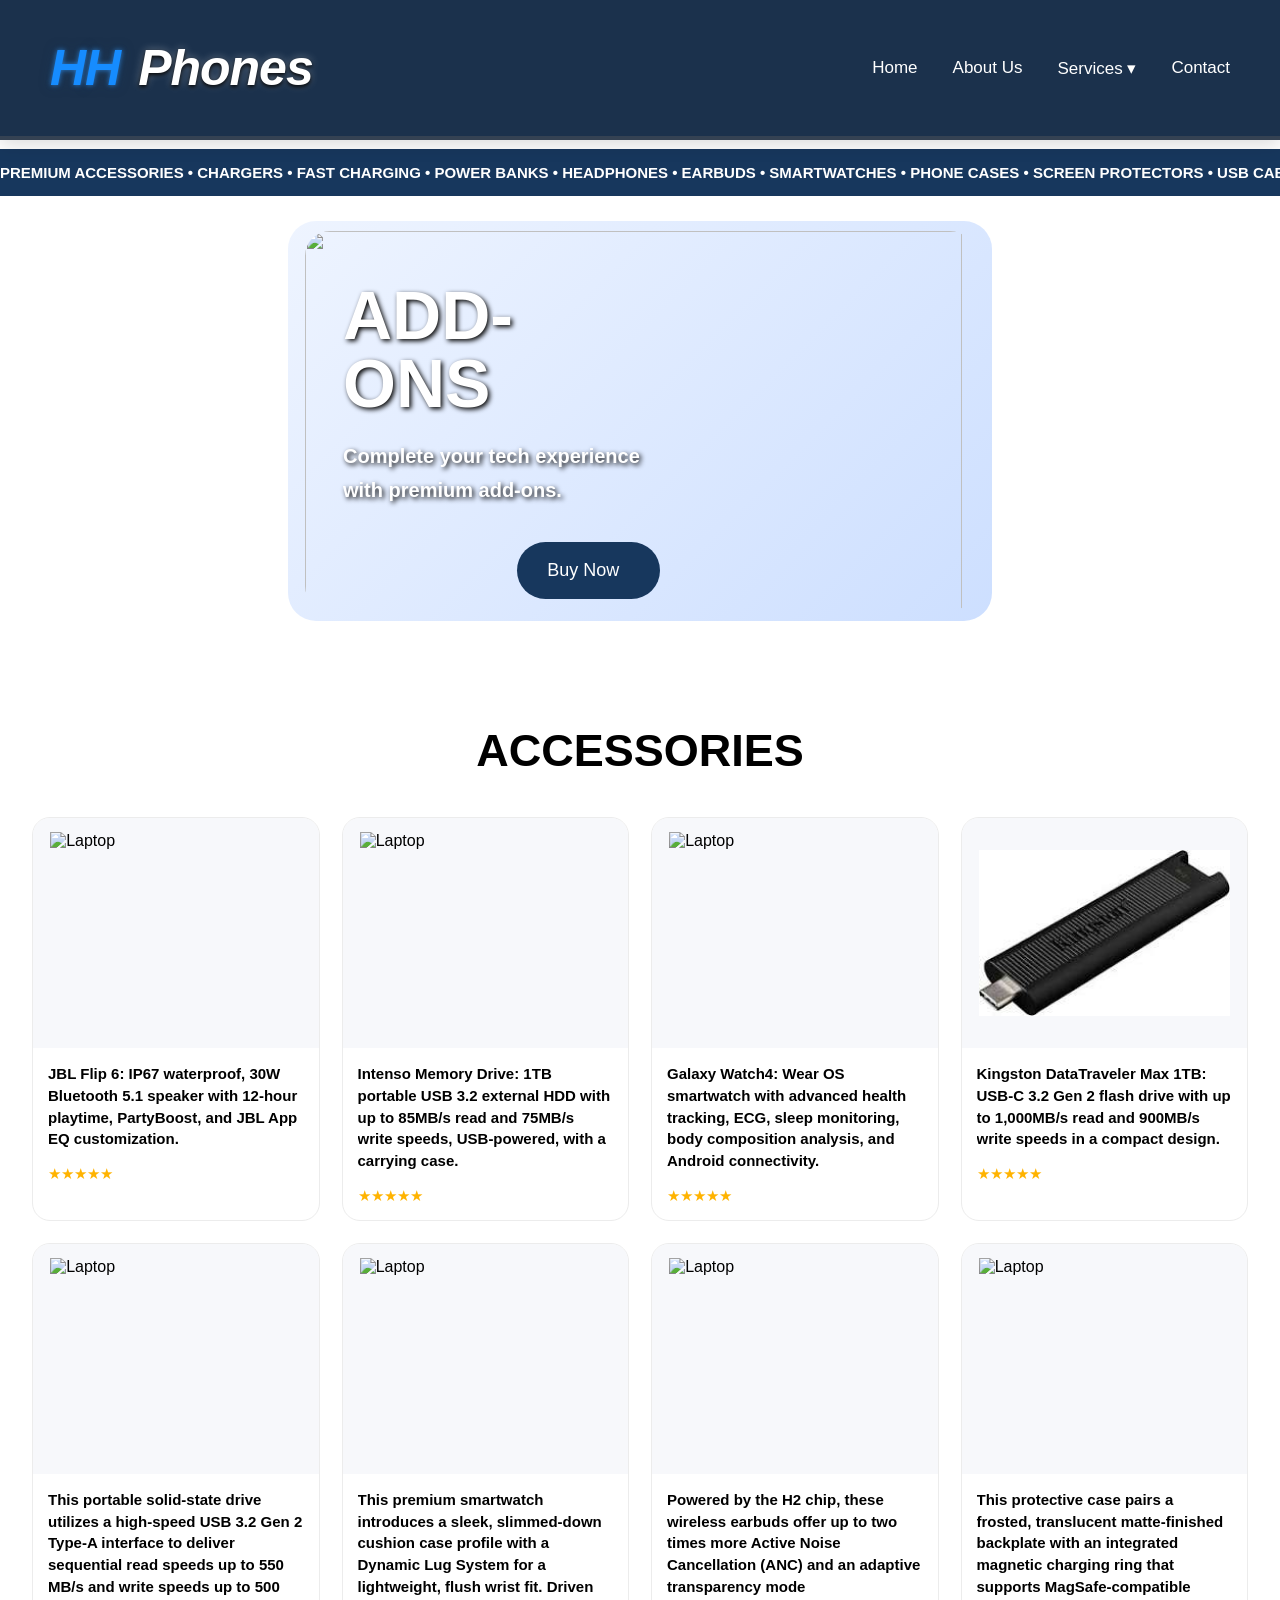
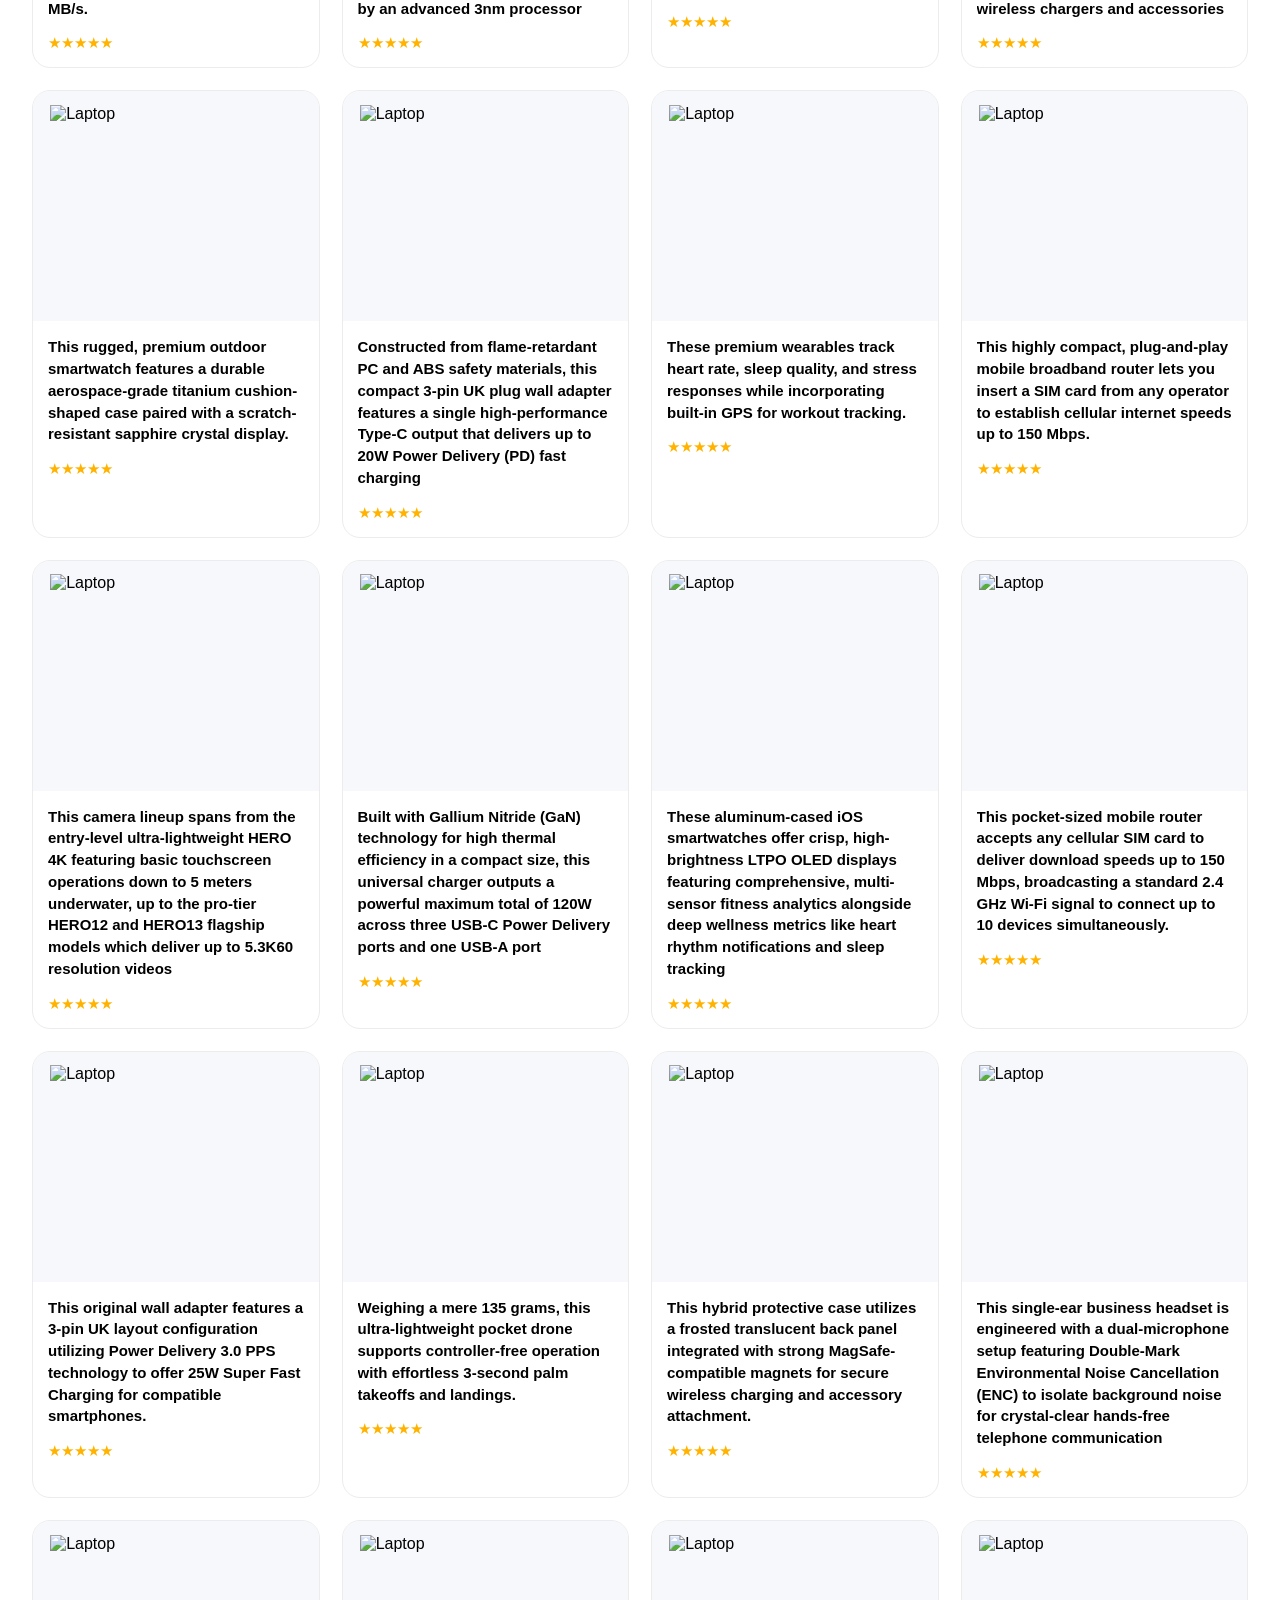
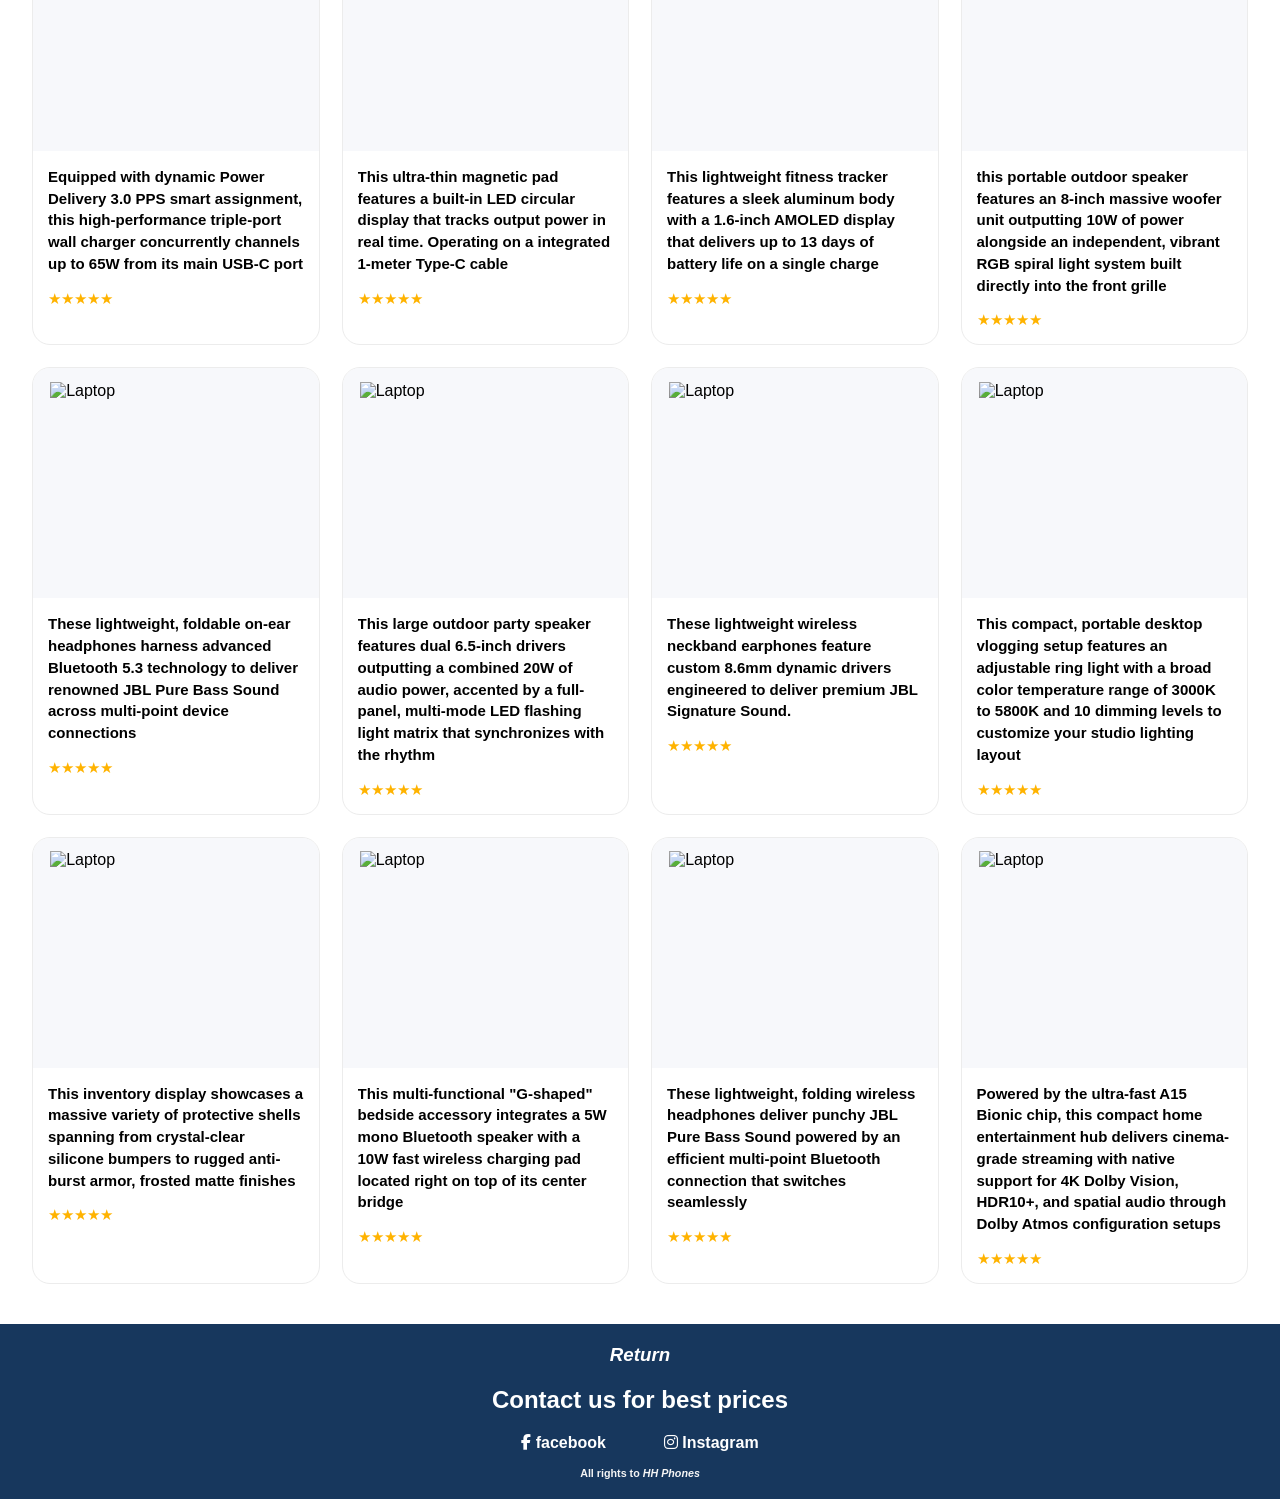
==== commit c5871fe2: "Add files via upload" ====
--- a/accessories.html
+++ b/accessories.html
@@ -149,48 +149,65 @@
    box-shadow: 0 4px 18px rgba(0, 0, 0, 0.15);
 }
 
-
-.logo {
-  display: flex;
-  align-items: center;
-  height: 100%;
-}
-
-.logo img {
-  max-height: 82px;
-  width: auto;
-  object-fit: contain;
-  background-color: #ffffff;
-  padding: 8px 14px;
-  border-radius: 10px;
-  box-shadow: 0 3px 10px rgba(0, 0, 0, 0.18);
-  transition: transform 0.3s ease, box-shadow 0.3s ease;
-}
-
-.logo img:hover {
-  transform: scale(1.05);
-  box-shadow: 0 5px 15px rgba(0, 0, 0, 0.25);
-}
-.logo2 {
-  display: flex;
-  align-items: center;
-  height: 100%;
-}
-
-.logo2 img {
-  max-height: 142px;
-  width: auto;
-  object-fit: contain;
-  padding: 8px 14px;
-  border-radius: 10px;
-  box-shadow: 0 3px 10px rgba(0, 0, 0, 0.18);
-  transition: transform 0.3s ease, box-shadow 0.3s ease;
-  margin-bottom: 30px;
-}
-
-.logo2 img:hover {
-  transform: scale(1.05);
-  box-shadow: 0 5px 15px rgba(0, 0, 0, 0.25);
+.logo-text {
+    font-family: Arial, sans-serif;
+    font-size: 50px;
+    font-weight: 800;
+    font-style: italic;
+    letter-spacing: -1px;
+    white-space: nowrap;
+}
+
+.logo-text .hh {
+    color: #168cff;
+    text-shadow:
+        0 0 5px rgba(45, 141, 237, 0.8),
+        0 0 12px rgba(29, 68, 104, 0.5);
+}
+
+.logo-text .phones {
+    color: #ffffff;
+    margin-left: 5px;
+    text-shadow:
+        0 2px 4px #000,
+        0 0 8px rgba(255, 255, 255, 0.35);
+}
+@media (max-width: 992px) {
+
+    .logo-text {
+        font-size: 35px;
+        letter-spacing: -0.8px;
+    }
+
+    .logo-text .phones {
+        margin-left: 4px;
+    }
+}
+
+@media (max-width: 600px) {
+
+   .logo-text {
+        font-size: 28px;
+        letter-spacing: -0.6px;
+        margin-right: 10px;
+        margin-left: -35px;
+    }
+
+    .logo-text .phones {
+        margin-left: 3px;
+    }
+}
+
+@media (max-width: 380px) {
+
+    .logo-text {
+        font-size: 22px;
+        letter-spacing: -0.5px;
+    }
+
+    .logo-text .phones {
+        margin-left: 2px;
+    }
 }
 
 .navbar {
@@ -766,7 +783,10 @@
     text-decoration: none;
 }
 footer h4{
-margin-top: 10px;
+margin-top: 20px;
+}
+footer h2{
+margin-top: 20px;
 }
 
 body {
@@ -891,10 +911,10 @@
 <body>
 
 <section class="header">
-  <div class="logo">
-    <img src="C:\Users\iza\Desktop\web\hh.html\imgs\WhatsApp Image 2026-08-08 at 3.31.04 AM.jpeg" alt="HH Logo">
-  
-  </div>
+<div class="logo-text">
+    <span class="hh">HH</span>
+    <span class="phones">Phones</span>
+</div>
 
   <nav class="navbar">
     <a href="index.html">Home</a>
@@ -957,7 +977,7 @@
       <h3 class="product-title">JBL Flip 6: IP67 waterproof, 30W Bluetooth 5.1 speaker with 12-hour playtime, PartyBoost, and JBL App EQ customization.
         </h3> <div class="rating">★★★★★</div>
       <div class="price">
-        <span class="new-price">€129.95 </span>
+        <span class="new-price"></span>
       </div>
     </div>
 
@@ -969,19 +989,19 @@
       <h3 class="product-title">Intenso Memory Drive: 1TB portable USB 3.2 external HDD with up to 85MB/s read and 75MB/s write speeds, USB-powered, with a carrying case.</h3> 
       <div class="rating">★★★★★</div>
       <div class="price">
-        <span class="new-price"> between €65 and €95 </span>
+        <span class="new-price"></span>
       </div>
     </div>
 
  <div class="product-card">
       <div class="product-img">
-        <img src="https://scontent.flyp9-1.fna.fbcdn.net/v/t39.30808-6/709701290_1340357151529967_9040041415501824498_n.jpg?stp=dst-jpg_tt6&cstp=mx1440x1440&ctp=s206x206&_nc_cat=105&_nc_map=urlgen_bucketless&ccb=1-7&_nc_sid=50ad20&_nc_ohc=rZcsPIiyOe4Q7kNvwGXxiar&_nc_oc=Adphygp4T7hGnkQu5dC6VraO2RihE0fa9Sgp2x5u2UPaTHpH8qy_qllm5tQ21Cs4G5Q&_nc_zt=23&_nc_ht=scontent.flyp9-1.fna&_nc_gid=Lt3ikEf22JgXHj-MbbfzMw&_nc_ss=7b2a8&oh=00_AQHAQLdkWoseZBBkugATRedMFcigEwL4-FHWSeOU0nwC0g&oe=6A83A393" class="img1" alt="Laptop">
+        <img src="https://scontent.flyp9-1.fna.fbcdn.net/v/t39.30808-6/502735473_1054170450148640_7283729331596796792_n.jpg?stp=dst-jpg_tt6&cstp=mx1080x1080&ctp=s1080x1080&_nc_cat=109&ccb=1-7&_nc_sid=833d8c&_nc_ohc=k7QqqQV2secQ7kNvwHT_mWm&_nc_oc=AdrSGUFF4ooCWYcgdaYz-3RTHyEeIeAFV92k-XPmevS3k5c3DJgyHoeruOCoKibvRCo&_nc_zt=23&_nc_ht=scontent.flyp9-1.fna&_nc_gid=33Qy9I4wxOtiVUNkQ8Tqug&_nc_ss=7b2a8&oh=00_AQLW70j613bxd6grOoZHE8xhY7LhmXKHpyUq7kBPtFmo3A&oe=6A9CA615" class="img1" alt="Laptop">
         <img src="https://encrypted-tbn0.gstatic.com/images?q=tbn:ANd9GcQF4RAvAKGyyunzptJLwB8i1O_VzPv1TTAYZL7G25HcXA&s=10" class="img2" alt="Laptop">
       </div>
       <h3 class="product-title">Galaxy Watch4: Wear OS smartwatch with advanced health tracking, ECG, sleep monitoring, body composition analysis, and Android connectivity.</h3> 
       <div class="rating">★★★★★</div>
       <div class="price">
-        <span class="new-price">start €145</span>
+        <span class="new-price"></span>
       </div>
     </div>
 
@@ -993,7 +1013,7 @@
       <h3 class="product-title">Kingston DataTraveler Max 1TB: USB-C 3.2 Gen 2 flash drive with up to 1,000MB/s read and 900MB/s write speeds in a compact design.</h3>
        <div class="rating">★★★★★</div>
       <div class="price">
-        <span class="new-price">between €95 and €130 </span>
+        <span class="new-price"></span>
       </div>
     </div>
      
@@ -1007,12 +1027,12 @@
       </h3>
       <div class="rating">★★★★★</div>
       <div class="price">
-        <span class="new-price"> €40 and €55</span>
-      </div>
-    </div>
-     <div class="product-card">
-      <div class="product-img">
-        <img src="https://scontent.flyp9-1.fna.fbcdn.net/v/t39.30808-6/708911262_1339341788298170_3138676677930622491_n.jpg?stp=dst-jpg_tt6&cstp=mx1440x1440&ctp=s1440x1440&_nc_cat=103&_nc_map=urlgen_bucketless&ccb=1-7&_nc_sid=833d8c&_nc_ohc=dCan4jBTHggQ7kNvwEEvXmt&_nc_oc=Adps4wFMavshLdWLrnc6Tlx9geL7fJUSj_2Xqy2djSXfKd4QvV_VRK7L2aD1I5-tAws&_nc_zt=23&_nc_ht=scontent.flyp9-1.fna&_nc_gid=GYfhz8bjGyLrCGpDWJWexA&_nc_ss=7b2a8&oh=00_AQHDtidvvYWmFveTe2NkTq5KLaenfLtfuH_p2-dhfvZyDg&oe=6A849180" class="img1" alt="Laptop">
+        <span class="new-price"></span>
+      </div>
+    </div>
+     <div class="product-card">
+      <div class="product-img">
+        <img src="https://encrypted-tbn0.gstatic.com/images?q=tbn:ANd9GcTdNUwka5TNlIMDHRhHnfVshnqoCRrs2TJWzVFB11eNxQ&s=10" class="img1" alt="Laptop">
         <img src="https://static.webx.pk/files/87161/Images/czone.com.pk-12-1540-19443-311025061705-87161-2509443-231225073656.webp" class="img2" alt="Laptop">
       </div>
       <h3 class="product-title">This premium smartwatch introduces a sleek, slimmed-down cushion case profile with a Dynamic Lug System for a lightweight, flush wrist fit. Driven by an advanced 3nm processor
@@ -1020,62 +1040,62 @@
       </h3>
       <div class="rating">★★★★★</div>
       <div class="price">
-        <span class="new-price"> €350 to €390 </span>
+        <span class="new-price"></span>
       </div>
     </div>
      <div class="product-card">
       <div class="product-img">
         <img src="https://typeshop.pk/wp-content/uploads/2023/03/airpods-2.jpg" class="img1" alt="Laptop">
-        <img src="https://scontent.flyp9-1.fna.fbcdn.net/v/t39.30808-6/641550647_1264608459104837_6224316210319285409_n.jpg?stp=dst-jpg_tt6&cstp=mx1278x1440&ctp=s1278x1440&_nc_cat=101&_nc_map=urlgen_bucketless&ccb=1-7&_nc_sid=833d8c&_nc_ohc=yF1SsGaIe0MQ7kNvwG2VqDE&_nc_oc=AdoKMvSBjO3Y4aUqKcQfVtODL_o8-p3BJNlsij9gtwZsWEshYDv6XPQvHRyLKzITBTI&_nc_zt=23&_nc_ht=scontent.flyp9-1.fna&_nc_gid=QrgSyLxhuUbQ0qHJMEfqjg&_nc_ss=7b2a8&oh=00_AQHbSl9dixzVOR92qz-_V6BBijB0AkQk0-TBg7XOi9vegg&oe=6A84B534" class="img2" alt="Laptop">
+        <img src="https://encrypted-tbn0.gstatic.com/images?q=tbn:ANd9GcQZMXgsttwTnstjKt41jWV2kPbnJpDhroSDryFlWrTB3g&s=10" class="img2" alt="Laptop">
       </div>
       <h3 class="product-title">Powered by the H2 chip, these wireless earbuds offer up to two times more Active Noise Cancellation (ANC) and an adaptive transparency mode</h3>
       <div class="rating">★★★★★</div>
       <div class="price">
-        <span class="new-price"> €240 to €280 EUR </span>
+        <span class="new-price"></span>
       </div>
     </div>
      <div class="product-card">
       <div class="product-img">
         <img src="https://encrypted-tbn1.gstatic.com/images?q=tbn:ANd9GcQOXRvCzD1zB4ymXJRZO8cdH4_CtsbtX16a2xWRaYDroCSGjHRh" class="img1" alt="Laptop">
-        <img src="https://scontent.flyp9-1.fna.fbcdn.net/v/t39.30808-6/631100111_1251760717056278_500367558742533408_n.jpg?stp=dst-jpg_tt6&cstp=mx810x1014&ctp=s810x1014&_nc_cat=105&_nc_map=urlgen_bucketless&ccb=1-7&_nc_sid=833d8c&_nc_ohc=ydVFh_HUeQkQ7kNvwE56cmP&_nc_oc=AdqgT4Lj0xsRkM9EWNrxUWjXYG1cXuRgddr2QFvyDPe7YU-pR6RVhHQKXc19sV7XFRc&_nc_zt=23&_nc_ht=scontent.flyp9-1.fna&_nc_gid=2Qx4cvz_ngSbcz3_NetErg&_nc_ss=7b2a8&oh=00_AQGJVtbDl3iYDy2djGCmlrwL3Nn7wDxQCff10tgw2ziPYQ&oe=6A8497C0" class="img2" alt="Laptop">
+        <img src="https://cforcover.com/cdn/shop/files/White_02_NothingPhone1.jpg?v=1776232841" class="img2" alt="Laptop">
       </div>
       <h3 class="product-title">This protective case pairs a frosted, translucent matte-finished backplate with an integrated magnetic charging ring that supports MagSafe-compatible wireless chargers and accessories</h3>
       <div class="rating">★★★★★</div>
       <div class="price">
-        <span class="new-price"> €12 to €18</span>
+        <span class="new-price"></span>
       </div>
     </div>
      <div class="product-card">
       <div class="product-img">
         <img src="https://images.samsung.com/is/image/samsung/p6pim/pk/sm-l705fzwaxfa/gallery/pk-galaxy-watch-ultra-l705-sm-l705fzwaxfa-544768643?$1164_776_PNG$" class="img1" alt="Laptop">
-        <img src="https://scontent.flyp9-1.fna.fbcdn.net/v/t39.30808-6/627240349_1247399487492401_7586622360592040156_n.jpg?stp=dst-jpg_tt6&cstp=mx1170x1167&ctp=s1170x1167&_nc_cat=107&_nc_map=urlgen_bucketless&ccb=1-7&_nc_sid=833d8c&_nc_ohc=x3GsYWpQqcAQ7kNvwG_F8aS&_nc_oc=Adrlu8ZPpqE9nObhOtIsAxWEqH2lZB7Q86Ws0lqk6_Ev60CBM_-xf_jOJbXHhSONf2Y&_nc_zt=23&_nc_ht=scontent.flyp9-1.fna&_nc_gid=LXr2dvWoN6T7ypkeCHLrlw&_nc_ss=7b2a8&oh=00_AQFWeqQ4JfRl_i7wnPxemA5TsnO2Q_bTZz4uttpOEPcU4w&oe=6A84A50E" class="img2" alt="Laptop">
+        <img src="https://encrypted-tbn0.gstatic.com/images?q=tbn:ANd9GcQvr-hMiLvl4M5Pv4v7KzMHh-boDtolW17EgJvuDkDvjQ&s=10" class="img2" alt="Laptop">
       </div>
       <h3 class="product-title">This rugged, premium outdoor smartwatch features a durable aerospace-grade titanium cushion-shaped case paired with a scratch-resistant sapphire crystal display.</h3>
       <div class="rating">★★★★★</div>
       <div class="price">
-        <span class="new-price">€630 to €699 </span>
+        <span class="new-price"></span>
       </div>
     </div>
      <div class="product-card">
       <div class="product-img">
         <img src="https://images.snoonu.com/product/2024-5/d49fd342-90a0-458f-ae88-a3763a91045e_Chargerforiphoneandotherlightningportdevices20wHocoC91B.jpg" class="img1" alt="Laptop">
-        <img src="https://scontent.flyp9-1.fna.fbcdn.net/v/t39.30808-6/615824814_1234368338795516_5693872744332562931_n.jpg?stp=dst-jpg_tt6&cstp=mx1170x1167&ctp=s1170x1167&_nc_cat=102&_nc_map=urlgen_bucketless&ccb=1-7&_nc_sid=833d8c&_nc_ohc=WIqFfb5JHRwQ7kNvwEIcD8e&_nc_oc=AdoOVCekVl95-KyoCuPwLDe74z82xYomD8cSFQt2rk1-ClBFgQ8cKqT_yABFoUsGYdo&_nc_zt=23&_nc_ht=scontent.flyp9-1.fna&_nc_gid=yk42HIfnF0qSkEVNrUSXCg&_nc_ss=7b2a8&oh=00_AQFOsyb9grAXbjtosrEGojxInVG5ijNNqwrNdHzKMeePnA&oe=6A8489FA" class="img2" alt="Laptop">
+        <img src="https://encrypted-tbn0.gstatic.com/images?q=tbn:ANd9GcTLQFrUBvKDKBk2n5ZthNpM4NZ1iveRuUgQ500T6DP1Wg&s=10" class="img2" alt="Laptop">
       </div>
       <h3 class="product-title">Constructed from flame-retardant PC and ABS safety materials, this compact 3-pin UK plug wall adapter features a single high-performance Type-C output that delivers up to 20W Power Delivery (PD) fast charging</h3>
       <div class="rating">★★★★★</div>
       <div class="price">
-        <span class="new-price">  €8 to €15 </span>
-      </div>
-    </div>
-     <div class="product-card">
-      <div class="product-img">
-        <img src="https://scontent.flyp9-1.fna.fbcdn.net/v/t39.30808-6/561773368_1163406179225066_4256873431404213814_n.jpg?stp=dst-jpg_tt6&cstp=mx1080x1080&ctp=s1080x1080&_nc_cat=102&_nc_map=urlgen_bucketless&ccb=1-7&_nc_sid=833d8c&_nc_ohc=PTZ1Faz7s1AQ7kNvwG_uA-1&_nc_oc=AdqzDzu55m8r1kqkuR0iWC_pJGwi0cCYOHSUFKEzSizINQY1BJtF7j2mIVvhGHr5MNM&_nc_zt=23&_nc_ht=scontent.flyp9-1.fna&_nc_gid=bb9bWpsGvamShoqFHuicfw&_nc_ss=7b2a8&oh=00_AQH7pv20SQQPasBewleRqH545iuc4rx4js3J5DhtUL1nZg&oe=6A84AFFA" class="img1" alt="Laptop">
+        <span class="new-price"></span>
+      </div>
+    </div>
+     <div class="product-card">
+      <div class="product-img">
+        <img src="https://encrypted-tbn0.gstatic.com/images?q=tbn:ANd9GcQWYd2kuxtbR_KQ7B76OjGAxTHtU1PfsEGTzdqRgF3qeA&s=10" class="img1" alt="Laptop">
         <img src="https://www.tejar.pk/media/catalog/product/cache/3/image/9df78eab33525d08d6e5fb8d27136e95/f/i/fitbit_charge_6_fitness_tracker5_-_tejar.jpg" class="img2" alt="Laptop">
       </div>
       <h3 class="product-title">These premium wearables track heart rate, sleep quality, and stress responses while incorporating built-in GPS for workout tracking.</h3>
       <div class="rating">★★★★★</div>
       <div class="price">
-        <span class="new-price"> €80 to €110</span>
+        <span class="new-price"></span>
       </div>
     </div>
      <div class="product-card">
@@ -1086,7 +1106,7 @@
       <h3 class="product-title">This highly compact, plug-and-play mobile broadband router lets you insert a SIM card from any operator to establish cellular internet speeds up to 150 Mbps.</h3>
       <div class="rating">★★★★★</div>
       <div class="price">
-        <span class="new-price"> €35 to €50 </span>
+        <span class="new-price"></span>
       </div>
     </div>
      <div class="product-card">
@@ -1097,18 +1117,18 @@
       <h3 class="product-title">This camera lineup spans from the entry-level ultra-lightweight HERO 4K featuring basic touchscreen operations down to 5 meters underwater, up to the pro-tier HERO12 and HERO13 flagship models which deliver up to 5.3K60 resolution videos</h3>
       <div class="rating">★★★★★</div>
       <div class="price">
-        <span class="new-price"> €270 to €330 </span>
+        <span class="new-price"></span>
       </div>
     </div>
     <div class="product-card">
       <div class="product-img">
-        <img src="https://scontent.flyp9-1.fna.fbcdn.net/v/t39.30808-6/526788534_1101315775434107_3393678738104914823_n.jpg?stp=dst-jpg_tt6&cstp=mx1080x1080&ctp=s1080x1080&_nc_cat=100&_nc_map=urlgen_bucketless&ccb=1-7&_nc_sid=833d8c&_nc_ohc=KiiwjzzDGqAQ7kNvwHhby6j&_nc_oc=AdoTOa5sgwNnPnOmi3rhnpSNQsLauKBjsoYcPSjtF7UMANIo8QmMNE_atVPuwSQrWO4&_nc_zt=23&_nc_ht=scontent.flyp9-1.fna&_nc_gid=OIcnxCRs7ZTtr-1RPXknsQ&_nc_ss=7b2a8&oh=00_AQEpz7rFa2k716rqvvqDDk5H5PcEWp1Bc-d0qHVt_XUW4g&oe=6A848C71" class="img1" alt="Laptop">
+        <img src="https://encrypted-tbn0.gstatic.com/images?q=tbn:ANd9GcSmWBLIMtrKi0Z0Jd_fdE0Vta6slIrPYskyBvZicWERQw&s=10" class="img1" alt="Laptop">
         <img src="https://itstar.ie/cdn/shop/files/TC06UG.jpg?v=1749728347&width=533" class="img2" alt="Laptop">
       </div>
-      <h3 class="product-title">Built with Gallium Nitride (GaN) technology for high thermal efficiency in a compact size, this universal charger outputs a powerful maximum total of 120W across three USB-C Power Delivery ports and one USB-A por</h3>
-      <div class="rating">★★★★★</div>
-      <div class="price">
-        <span class="new-price"> €35 to €50 </span>
+      <h3 class="product-title">Built with Gallium Nitride (GaN) technology for high thermal efficiency in a compact size, this universal charger outputs a powerful maximum total of 120W across three USB-C Power Delivery ports and one USB-A port</h3>
+      <div class="rating">★★★★★</div>
+      <div class="price">
+        <span class="new-price"></span>
       </div>
     </div>
     
@@ -1122,7 +1142,7 @@
       </h3>
       <div class="rating">★★★★★</div>
       <div class="price">
-        <span class="new-price"> €240 to €290</span>
+        <span class="new-price"></span>
       </div>
     </div>
      <div class="product-card">
@@ -1133,18 +1153,18 @@
       <h3 class="product-title">This pocket-sized mobile router accepts any cellular SIM card to deliver download speeds up to 150 Mbps, broadcasting a standard 2.4 GHz Wi-Fi signal to connect up to 10 devices simultaneously.</h3>
       <div class="rating">★★★★★</div>
       <div class="price">
-        <span class="new-price"> €40 to €55 </span>
-      </div>
-    </div>
-     <div class="product-card">
-      <div class="product-img">
-        <img src="https://scontent.flyp9-1.fna.fbcdn.net/v/t39.30808-6/532416679_1111776597721358_1493302940492606327_n.jpg?stp=dst-jpg_tt6&cstp=mx1440x1440&ctp=s1440x1440&_nc_cat=104&_nc_map=urlgen_bucketless&ccb=1-7&_nc_sid=833d8c&_nc_ohc=wLI16cUB8fYQ7kNvwGxCYfS&_nc_oc=AdoryPvsJeYbyvkxqzFdBQlPoAe-JXXm2Uof0XOgoWxotMo8wsVmxtkxU1TRyCmlFZ8&_nc_zt=23&_nc_ht=scontent.flyp9-1.fna&_nc_gid=WqtBfNmlN4aVN9BQDK3NoA&_nc_ss=7b2a8&oh=00_AQF2h-dQRhkuazaL98WW5zWOE9rXlKY-jgPykCRUZlckPQ&oe=6A84B000" class="img1" alt="Laptop">
+        <span class="new-price"></span>
+      </div>
+    </div>
+     <div class="product-card">
+      <div class="product-img">
+        <img src="https://encrypted-tbn0.gstatic.com/images?q=tbn:ANd9GcTv0YVG_lQIKFLh0w4goJafDmAYbPoivTc2Rgr-godA-g&s=10" class="img1" alt="Laptop">
         <img src="https://images.priceoye.pk/samsung-ep-t2510-25w-3-pin-power-adapter-pakistan-priceoye-sny9j-500x500.webp" class="img2" alt="Laptop">
       </div>
       <h3 class="product-title">This original wall adapter features a 3-pin UK layout configuration utilizing Power Delivery 3.0 PPS technology to offer 25W Super Fast Charging for compatible smartphones.</h3>
       <div class="rating">★★★★★</div>
       <div class="price">
-        <span class="new-price">€18 to €28 </span>
+        <span class="new-price"></span>
       </div>
     </div>
       <div class="product-card">
@@ -1157,20 +1177,18 @@
       </h3>
       <div class="rating">★★★★★</div>
       <div class="price">
-        <span class="new-price"> €180 to €210
-
-        </span>
-      </div>
-    </div>
-     <div class="product-card">
-      <div class="product-img">
-        <img src="https://scontent.flyp9-1.fna.fbcdn.net/v/t39.30808-6/517506507_1084614543770897_1358853856498719774_n.jpg?stp=dst-jpg_tt6&cstp=mx1200x1200&ctp=s1200x1200&_nc_cat=110&_nc_map=urlgen_bucketless&ccb=1-7&_nc_sid=833d8c&_nc_ohc=gMCLBbY3DlQQ7kNvwFOHClW&_nc_oc=AdrGTUdMwjxBJCtHb9GzSXDfNMJ8FCYsiNirgWeNwZz9exxUJlpHcTCmuHqzrgNi4_Y&_nc_zt=23&_nc_ht=scontent.flyp9-1.fna&_nc_gid=il-9Z-DPuKN-99V8dyFM5g&_nc_ss=7b2a8&oh=00_AQEJCNJ_8OBDWNpr2i0Zip05fYFU4nTQagj7MOwB69PzhQ&oe=6A849145" class="img1" alt="Laptop">
-        <img src="https://scontent.flyp9-1.fna.fbcdn.net/v/t39.30808-6/517377437_1084615360437482_6533572990056180435_n.jpg?stp=dst-jpg_tt6&cstp=mx1200x1200&ctp=s1200x1200&_nc_cat=101&_nc_map=urlgen_bucketless&ccb=1-7&_nc_sid=833d8c&_nc_ohc=noANsi-dyaoQ7kNvwFK5RSC&_nc_oc=AdpHp6nwKPgs_diGB2Djsjv5dHA6cQY-9Mwgx0XzFaIqFstO-SnSM227ycm-q0sTifs&_nc_zt=23&_nc_ht=scontent.flyp9-1.fna&_nc_gid=gtkKTKlG_omWmD0rP6bjPg&_nc_ss=7b2a8&oh=00_AQGEwjmPSqLasT-5yv4Xi2y0kY8qOLM-HG0OpC1cv_q26w&oe=6A84A767" class="img2" alt="Laptop">
+        <span class="new-price"></span>
+      </div>
+    </div>
+     <div class="product-card">
+      <div class="product-img">
+        <img src="https://encrypted-tbn0.gstatic.com/images?q=tbn:ANd9GcSN1zwfaYj3iztAjWOCoSFARV3XUlpVbmFdl9r-zhS1TA&s=10" class="img1" alt="Laptop">
+        <img src="https://encrypted-tbn0.gstatic.com/images?q=tbn:ANd9GcTcbVB3ixIF7v9wsxHsGMnpwdC7p5eLW9fHlrjEDrIS-Q&s" class="img2" alt="Laptop">
       </div>
       <h3 class="product-title">This hybrid protective case utilizes a frosted translucent back panel integrated with strong MagSafe-compatible magnets for secure wireless charging and accessory attachment.</h3>
       <div class="rating">★★★★★</div>
       <div class="price">
-        <span class="new-price"> €12 to €18</span>
+        <span class="new-price"></span>
       </div>
     </div>
      <div class="product-card">
@@ -1181,152 +1199,152 @@
       <h3 class="product-title">This single-ear business headset is engineered with a dual-microphone setup featuring Double-Mark Environmental Noise Cancellation (ENC) to isolate background noise for crystal-clear hands-free telephone communication</h3>
       <div class="rating">★★★★★</div>
       <div class="price">
-        <span class="new-price">€15 to €25 </span>
+        <span class="new-price"></span>
       </div>
     
 
     </div>
     <div class="product-card">
       <div class="product-img">
-        <img src="https://scontent.flyp9-1.fna.fbcdn.net/v/t39.30808-6/517243622_1084122043820147_4154878499427363226_n.jpg?stp=dst-jpg_tt6&cstp=mx1080x1080&ctp=s1080x1080&_nc_cat=110&_nc_map=urlgen_bucketless&ccb=1-7&_nc_sid=833d8c&_nc_ohc=9o-uvgN9N9AQ7kNvwExTD1u&_nc_oc=AdrJmojTbamOjOgQUXvtZD-L0DqW9gExweI3p6tixY6bNLpPN0C_sBQQ5mMWohkApmo&_nc_zt=23&_nc_ht=scontent.flyp9-1.fna&_nc_gid=H-vV8jQys41wquW6DBNjBQ&_nc_ss=7b2a8&oh=00_AQGs8IsSf_3ymnvx4WC6SpjYvCnyzNltfr7xkPhDDG1QoQ&oe=6A84ADE5" class="img1" alt="Laptop">
+        <img src="https://encrypted-tbn0.gstatic.com/images?q=tbn:ANd9GcQl_rn76e4PYAb3CAnRIOns1CTZ0BZvOth9Mn6cnjbVug&s=10" class="img1" alt="Laptop">
         <img src="https://encrypted-tbn0.gstatic.com/images?q=tbn:ANd9GcSYlZXURB09tiuzqpX_cRpRPNVzupLr_BdJ5N0KP48OTWBIL4DA" class="img2" alt="Laptop">
       </div>
       <h3 class="product-title">Equipped with dynamic Power Delivery 3.0 PPS smart assignment, this high-performance triple-port wall charger concurrently channels up to 65W from its main USB-C port</h3>
        <div class="rating">★★★★★</div>
       <div class="price">
-        <span class="new-price">€40 to €55</span>
+        <span class="new-price"></span>
       </div>
     </div>
 
     <div class="product-card">
       <div class="product-img">
-        <img src="https://scontent.flyp9-1.fna.fbcdn.net/v/t39.30808-6/504430241_1077284684503883_1658525214860426105_n.jpg?stp=dst-jpg_tt6&cstp=mx1153x2048&ctp=s1153x2048&_nc_cat=104&_nc_map=urlgen_bucketless&ccb=1-7&_nc_sid=833d8c&_nc_ohc=9hlgtcgXyqoQ7kNvwGR59s4&_nc_oc=Adqf27MF-ARdmMMfDOWhNAZV3aVpdGMVN5OvJTHO9z4m2BN6LNFJAGbJUJ3hzHQXPgI&_nc_zt=23&_nc_ht=scontent.flyp9-1.fna&_nc_gid=Sev4YYH9EcJbIYFioGGwaQ&_nc_ss=7b2a8&oh=00_AQE7TVORG0ucJVw46x9lE8bdSMuNr4qw0SwF0EMGokdyKg&oe=6A84C1B5" class="img1" alt="Laptop">
+        <img src="https://encrypted-tbn0.gstatic.com/images?q=tbn:ANd9GcTst3TZalvvAVoE7CS2ROFGKPgEYO8RSPA1O4BMep0_Zw&s" class="img1" alt="Laptop">
         <img src="https://encrypted-tbn0.gstatic.com/images?q=tbn:ANd9GcRmcg8U3qliylhN1Aol4lAYItrmXIIoChTMQ0rsznZxwC3TF4ru" class="img2" alt="Laptop">
       </div>
       <h3 class="product-title">This ultra-thin magnetic pad features a built-in LED circular display that tracks output power in real time. Operating on a integrated 1-meter Type-C cable</h3>
        <div class="rating">★★★★★</div>
       <div class="price">
-        <span class="new-price">€11 to €19</span>
-      </div>
-    </div>
-     <div class="product-card">
-      <div class="product-img">
-        <img src="https://scontent.flyp9-1.fna.fbcdn.net/v/t39.30808-6/514101895_1077281547837530_7495783616546654534_n.jpg?stp=dst-jpg_tt6&cstp=mx1153x2048&ctp=s1153x2048&_nc_cat=109&_nc_map=urlgen_bucketless&ccb=1-7&_nc_sid=833d8c&_nc_ohc=SvnpfcB_E5sQ7kNvwEWUpHf&_nc_oc=Adp3b3U-iPFU3aeQ7Kwb2aAPSu61rhZh6d4EkLWdWHn88IKVOkJ9Fbd_NV0pCe9ITNc&_nc_zt=23&_nc_ht=scontent.flyp9-1.fna&_nc_gid=61J_VifDubAVPxq8zwkx1g&_nc_ss=7b2a8&oh=00_AQGap7hhrGWWuxWCNJogxUGiGq9k2pUUGsxfD4cXL1kZsw&oe=6A849E03" class="img1" alt="Laptop">
+        <span class="new-price"></span>
+      </div>
+    </div>
+     <div class="product-card">
+      <div class="product-img">
+        <img src="https://encrypted-tbn0.gstatic.com/images?q=tbn:ANd9GcQ4HRu-Yt19dTYq4UsBCgJAxIVs3sngJeWgEhSGOA0idQ&s=10" class="img1" alt="Laptop">
         <img src="https://images.priceoye.pk/samsung-galaxy-fit-3-1-year-brand-warranty-pakistan-priceoye-g4ein-500x500.webp" class="img2" alt="Laptop">
       </div>
       <h3 class="product-title">This lightweight fitness tracker features a sleek aluminum body with a 1.6-inch AMOLED display that delivers up to 13 days of battery life on a single charge</h3>
        <div class="rating">★★★★★</div>
       <div class="price">
-        <span class="new-price">€45 and €65</span>
-      </div>
-    </div>
-     <div class="product-card">
-      <div class="product-img">
-        <img src="https://scontent.flyp9-1.fna.fbcdn.net/v/t39.30808-6/506126171_1063135899252095_4324545558660099499_n.jpg?stp=dst-jpg_tt6&cstp=mx800x800&ctp=s800x800&_nc_cat=107&_nc_map=urlgen_bucketless&ccb=1-7&_nc_sid=833d8c&_nc_ohc=nr6tladGiO0Q7kNvwGu1pRx&_nc_oc=AdqZVlCjyGHv-Giv6133FXLHIxh6MXQDsSVhdnW7S09ySRY51UNOv536L0bIbSNE3Qc&_nc_zt=23&_nc_ht=scontent.flyp9-1.fna&_nc_gid=HjrPOm2O4fPxVyMN3g1hVg&_nc_ss=7b2a8&oh=00_AQF-qt6uWOMUO_1lje5OY-5__lmc9jmoX2slt3NB2GLusw&oe=6A84BDF7" class="img1" alt="Laptop">
+        <span class="new-price"></span>
+      </div>
+    </div>
+     <div class="product-card">
+      <div class="product-img">
+        <img src="https://encrypted-tbn0.gstatic.com/images?q=tbn:ANd9GcQDNkESO89R1psD7qdFFo0TD-RCmf2USh2CYDHWadBlRg&s=10" class="img1" alt="Laptop">
         <img src="https://www.hocotech.ae/cdn/shop/files/5_5ce6a266-2a00-47bd-b2e5-a63f53c84c36.jpg?v=1727598753&width=1445" class="img2" alt="Laptop">
       </div>
       <h3 class="product-title">this portable outdoor speaker features an 8-inch massive woofer unit outputting 10W of power alongside an independent, vibrant RGB spiral light system built directly into the front grille</h3>
        <div class="rating">★★★★★</div>
       <div class="price">
-        <span class="new-price">€25 to €40 </span>
-      </div>
-    </div>
-     <div class="product-card">
-      <div class="product-img">
-        <img src="https://scontent.flyp9-1.fna.fbcdn.net/v/t39.30808-6/497330083_1042600244638994_9131773494867963526_n.jpg?stp=dst-jpg_tt6&cstp=mx1440x1440&ctp=s1440x1440&_nc_cat=101&_nc_map=urlgen_bucketless&ccb=1-7&_nc_sid=833d8c&_nc_ohc=j5NtGIrj3tMQ7kNvwFuFul9&_nc_oc=Adr2x2uBBse3ZUZy79FDtZwHQkL9jsmMFp1DScL23Ok8mAYfOq-IjEdSnEvOpqHJVrc&_nc_zt=23&_nc_ht=scontent.flyp9-1.fna&_nc_gid=YDn60WMlPokzGhYDWJ0pkA&_nc_ss=7b2a8&oh=00_AQFGwL4o4VW3VAWhNdBlPmBFrqjOaFWipwHW2uB219W2_Q&oe=6A84A1A4" class="img1" alt="Laptop">
+        <span class="new-price"></span>
+      </div>
+    </div>
+     <div class="product-card">
+      <div class="product-img">
+        <img src="https://encrypted-tbn0.gstatic.com/images?q=tbn:ANd9GcQfGWmpD3nTNiuibeMsMN_KFjIbtNxrUGvW3fNIM_qpKQ&s" class="img1" alt="Laptop">
         <img src="https://techarc.pk/wp-content/uploads/2026/01/jbl-tune-520bt-bluetooth-headphones-purple-5-techarc.pk_.webp" class="img2" alt="Laptop">
       </div>
       <h3 class="product-title">These lightweight, foldable on-ear headphones harness advanced Bluetooth 5.3 technology to deliver renowned JBL Pure Bass Sound across multi-point device connections</h3>
        <div class="rating">★★★★★</div>
       <div class="price">
-        <span class="new-price">€35 to €50</span>
-      </div>
-    </div>
-     <div class="product-card">
-      <div class="product-img">
-        <img src="https://scontent.flyp9-1.fna.fbcdn.net/v/t39.30808-6/506634432_1063135359252149_8537702731530410319_n.jpg?stp=dst-jpg_tt6&cstp=mx800x800&ctp=s800x800&_nc_cat=107&_nc_map=urlgen_bucketless&ccb=1-7&_nc_sid=833d8c&_nc_ohc=I4kVW4VdXmQQ7kNvwGEAzl8&_nc_oc=AdqG2ScP5DdNA72uAtCfNJWOS-_TkDT_KeE5skwA0hCU1HTJk-z_384yl2UlpI6oO_k&_nc_zt=23&_nc_ht=scontent.flyp9-1.fna&_nc_gid=W_aTWEYEdm0yDx4fNrP88g&_nc_ss=7b2a8&oh=00_AQHPaDZmmhwu45gMhLW8oacN2vE0wdbhyd_Eh9lKxbsNlQ&oe=6A849526" class="img1" alt="Laptop">
+        <span class="new-price"></span>
+      </div>
+    </div>
+     <div class="product-card">
+      <div class="product-img">
+        <img src="https://i5.walmartimages.com/asr/cc677659-7718-4e93-a01d-efbacaaa1f2b.70296f179e5b6108b385bd827fca3a3d.jpeg?odnHeight=768&odnWidth=768&odnBg=FFFFFF" class="img1" alt="Laptop">
         <img src="https://hocotech.com/wp-content/uploads/2022/09/hoco-bs52-billowing-outdoor-bt-speaker.jpg" class="img2" alt="Laptop">
       </div>
       <h3 class="product-title">This large outdoor party speaker features dual 6.5-inch drivers outputting a combined 20W of audio power, accented by a full-panel, multi-mode LED flashing light matrix that synchronizes with the rhythm</h3>
        <div class="rating">★★★★★</div>
       <div class="price">
-        <span class="new-price">€45 to €60</span>
-      </div>
-    </div>
-     <div class="product-card">
-      <div class="product-img">
-        <img src="https://scontent.flyp9-1.fna.fbcdn.net/v/t39.30808-6/488657512_1010913201141032_2515652436181759052_n.jpg?stp=cp6_dst-jpg_tt6&cstp=mx1080x1080&ctp=s1080x1080&_nc_cat=100&_nc_map=urlgen_bucketless&ccb=1-7&_nc_sid=833d8c&_nc_ohc=x3oKF_PLCeQQ7kNvwFjCepZ&_nc_oc=AdoNSNAe9APyySzjGSLpYcBp9RkanlIFLA18edakm6IOwc7z80JiaVNB6XZprdzVrSo&_nc_zt=23&_nc_ht=scontent.flyp9-1.fna&_nc_gid=5j-luRfg_UICcd79SifVqQ&_nc_ss=7b2a8&oh=00_AQHUp8yhzjdxpVuBGXMJaOMPAePx7WJSxE7xtdagItU0tg&oe=6A84B860" class="img1" alt="Laptop">
+        <span class="new-price"></span>
+      </div>
+    </div>
+     <div class="product-card">
+      <div class="product-img">
+        <img src="https://encrypted-tbn0.gstatic.com/images?q=tbn:ANd9GcRuDmzp23g6PqUDUhfw1iq5ZQrChqHS94DO5ixu0kFrvQ&s=10" class="img1" alt="Laptop">
         <img src="https://i.ebayimg.com/images/g/iXMAAOSwRZ9hT80W/s-l400.jpg" class="img2" alt="Laptop">
       </div>
       <h3 class="product-title">These lightweight wireless neckband earphones feature custom 8.6mm dynamic drivers engineered to deliver premium JBL Signature Sound.</h3>
        <div class="rating">★★★★★</div>
       <div class="price">
-        <span class="new-price">€35 to €48</span>
-      </div>
-    </div>
-     <div class="product-card">
-      <div class="product-img">
-        <img src="https://scontent.flyp9-1.fna.fbcdn.net/v/t39.30808-6/487100783_1006339301598422_1877319595134265924_n.jpg?stp=dst-jpg_tt6&cstp=mx2048x2048&ctp=s2048x2048&_nc_cat=106&_nc_map=urlgen_bucketless&ccb=1-7&_nc_sid=833d8c&_nc_ohc=6MOAC4qA4OcQ7kNvwEZ5F4S&_nc_oc=Adq6-pDsT6jaNvGM2la3d3Az6Ibz4ra419m-qqFYyjjtjww6s-dzI9Pf_1OZN7Rme4Y&_nc_zt=23&_nc_ht=scontent.flyp9-1.fna&_nc_gid=SxRIh55ACnf5rNi90dWIPw&_nc_ss=7b2a8&oh=00_AQHufKkKToAa3PyTnk7vp5ic4A9AfEcMTim25uw4onKg2Q&oe=6A84AD0A" class="img1" alt="Laptop">
+        <span class="new-price"></span>
+      </div>
+    </div>
+     <div class="product-card">
+      <div class="product-img">
+        <img src="https://m.media-amazon.com/images/I/712E+uR1yGL._AC_UL450_SY450_QL70_.jpg" class="img1" alt="Laptop">
         <img src="https://cdn.t-nb.com/image/upload/VISUEL_HD/INLEDRING/03303170100400_C1N0_s01.jpg" class="img2" alt="Laptop">
       </div>
       <h3 class="product-title">This compact, portable desktop vlogging setup features an adjustable ring light with a broad color temperature range of 3000K to 5800K and 10 dimming levels to customize your studio lighting layout</h3>
        <div class="rating">★★★★★</div>
       <div class="price">
-        <span class="new-price">€12 to €22</span>
+        <span class="new-price"></span>
       </div>
     </div>
      
     <div class="product-card">
       <div class="product-img">
-        <img src="https://scontent.flyp9-1.fna.fbcdn.net/v/t39.30808-6/485958100_1002785495287136_4406426173033240499_n.jpg?stp=dst-jpg_tt6&cstp=mx2048x2048&ctp=s2048x2048&_nc_cat=104&_nc_map=urlgen_bucketless&ccb=1-7&_nc_sid=833d8c&_nc_ohc=LCH7jmLttSoQ7kNvwGRflwW&_nc_oc=Adp2OWBYzGwY-9jS6obCITvc4yNuToxA3rtyNk0AylvSCOdECad9_uGYrtpKDEL_3QQ&_nc_zt=23&_nc_ht=scontent.flyp9-1.fna&_nc_gid=xn-urdJ6NkNoRz_tVmRH1Q&_nc_ss=7b2a8&oh=00_AQEHD4GWUCssrvf5rLrmT6HoV0mIkVk_XSyveOYLrNShBQ&oe=6A849358" class="img1" alt="Laptop">
-        <img src="https://scontent.flyp9-1.fna.fbcdn.net/v/t39.30808-6/481121743_992324642999888_2630411540280644593_n.jpg?stp=c0.119.1440.1440a_dst-jpg_tt6&cstp=mx1440x1440&ctp=s206x206&_nc_cat=104&_nc_map=urlgen_bucketless&ccb=1-7&_nc_sid=714c7a&_nc_ohc=QmresS-nQpIQ7kNvwGqLpk8&_nc_oc=AdpztPAPLodls92I1dgK58MR37dxm-uZLeyT051YCBeVDPSw6fZgp7CVj4EjPNt7OkU&_nc_zt=23&_nc_ht=scontent.flyp9-1.fna&_nc_gid=yUbyEjs1BuvDYxJpYaU5JA&_nc_ss=7b2a8&oh=00_AQGd-ZrEfoSW4D2smF4LKELecZttwGfKZb183jB9WYd3Yw&oe=6A84A8EE" class="img2" alt="Laptop">
+        <img src="https://encrypted-tbn0.gstatic.com/images?q=tbn:ANd9GcQtXlnuqW-l0hCpHwVcUED0vAGQXyqa_NF6ZLwhFMylgg&s=10" class="img1" alt="Laptop">
+        <img src="https://encrypted-tbn0.gstatic.com/images?q=tbn:ANd9GcQcA9shpYXs6tHC5UxuHT_GEQt11lpY9ehUY_hX1Vdnew&s" class="img2" alt="Laptop">
       </div>
       <h3 class="product-title">This inventory display showcases a massive variety of protective shells spanning from crystal-clear silicone bumpers to rugged anti-burst armor, frosted matte finishes</h3>
        <div class="rating">★★★★★</div>
       <div class="price">
-        <span class="new-price">€5 to €25</span>
+        <span class="new-price"></span>
       </div>
     </div>
 
     <div class="product-card">
       <div class="product-img">
-        <img src="https://scontent.flyp9-1.fna.fbcdn.net/v/t39.30808-6/482210485_993703629528656_8733870888874747097_n.jpg?stp=dst-jpg_tt6&cstp=mx960x960&ctp=s960x960&_nc_cat=101&_nc_map=urlgen_bucketless&ccb=1-7&_nc_sid=833d8c&_nc_ohc=vGAZ7r4i_yUQ7kNvwEtL277&_nc_oc=Adqmcuz9IOk4lIk-RT1hN5oHiDEklLnlVWYincMCLP5qWCDpROiZiG3o98LDSsszl40&_nc_zt=23&_nc_ht=scontent.flyp9-1.fna&_nc_gid=oAWvhnrr0LqJjdUwp8rf_w&_nc_ss=7b2a8&oh=00_AQFWT_VhdWzr9lkU4JEqprcNMV6if6md_HaI-9CMWzIIBQ&oe=6A84AF1F" class="img1" alt="Laptop">
-        <img src="https://astralite.store/cdn/shop/files/gsh2.webp?v=1706885370&width=1445" class="img2" alt="Laptop">
+        <img src="https://astralite.store/cdn/shop/files/gsh2.webp?v=1706885370&width=1445" class="img1" alt="Laptop">
+        <img src="https://encrypted-tbn0.gstatic.com/images?q=tbn:ANd9GcSbpoLoi2_sFMuzYjhVi35eN-XAoCwC446UfrokTSVudKjcniHPstzdpqs&s=10" class="img2" alt="Laptop">
       </div>
       <h3 class="product-title">This multi-functional "G-shaped" bedside accessory integrates a 5W mono Bluetooth speaker with a 10W fast wireless charging pad located right on top of its center bridge</h3>
        <div class="rating">★★★★★</div>
       <div class="price">
-        <span class="new-price">€15 to €35</span>
+        <span class="new-price"></span>
       </div>
     </div>
 
     <div class="product-card">
       <div class="product-img">
-        <img src="https://scontent.flyp9-1.fna.fbcdn.net/v/t39.30808-6/482303876_993523662879986_314062849297586077_n.jpg?stp=cp6_dst-jpg_tt6&cstp=mx1080x1140&ctp=s1080x1140&_nc_cat=109&_nc_map=urlgen_bucketless&ccb=1-7&_nc_sid=833d8c&_nc_ohc=m9Y1tbravZ4Q7kNvwEyEyL4&_nc_oc=AdqRPZNuriWTO2A1Mwn4A2v-v7kV934Zv15k9qCYr9-A8PxNoCwbb6VpwfPlWoTgsXY&_nc_zt=23&_nc_ht=scontent.flyp9-1.fna&_nc_gid=cvJvii_tKIKb5sTokzWlYg&_nc_ss=7b2a8&oh=00_AQEtjwvtRUNL4xAW2_HUL2YHbRy3I-pvx9tX30nsTDJ96Q&oe=6A84A0F6" class="img1" alt="Laptop">
+        <img src="https://encrypted-tbn0.gstatic.com/images?q=tbn:ANd9GcQNpHPUdcl4DnZOthzWsZodpIZaOV3152EG9eQxMkVgpA&s" class="img1" alt="Laptop">
         <img src="https://encrypted-tbn3.gstatic.com/images?q=tbn:ANd9GcQrxgL-WbiLTB0bPPRml9qlzIabv5iL8mj9TnPQxnR8f1Rgm64V" class="img2" alt="Laptop">
       </div>
       <h3 class="product-title">These lightweight, folding wireless headphones deliver punchy JBL Pure Bass Sound powered by an efficient multi-point Bluetooth connection that switches seamlessly</h3>
        <div class="rating">★★★★★</div>
       <div class="price">
-        <span class="new-price">€35 to €50</span>
+        <span class="new-price"></span>
       </div>
     </div>
 
     <div class="product-card">
       <div class="product-img">
-        <img src="https://scontent.flyp9-1.fna.fbcdn.net/v/t39.30808-6/482324527_993523676213318_6719030392962343090_n.jpg?stp=dst-jpg_tt6&cstp=mx1102x1379&ctp=s1102x1379&_nc_cat=106&_nc_map=urlgen_bucketless&ccb=1-7&_nc_sid=833d8c&_nc_ohc=i3HutIrIn_IQ7kNvwG7GfO4&_nc_oc=Adqy8d7dq6QwWcErUZezVVWv5EAXbBPgBjtUeFjt4O9AEdNDl-GWHjAps8HCF84fQ9g&_nc_zt=23&_nc_ht=scontent.flyp9-1.fna&_nc_gid=y3X1sYuQZ6hTaDAUHYKEEg&_nc_ss=7b2a8&oh=00_AQGMKhoQEa_iIaoZiK_0xLwaxnw9SB3dgj3CqULgtZwseA&oe=6A84B937" class="img1" alt="Laptop">
+        <img src="https://encrypted-tbn0.gstatic.com/images?q=tbn:ANd9GcSDSy_fHlp24i_2lLAjN2m9rRxAbwF60P7Jwtkm1LtcOw&s=10" class="img1" alt="Laptop">
         <img src="https://appleshop.com.pk/wp-content/uploads/2022/10/apple-tv-4k.jpg" class="img2" alt="Laptop">
       </div>
       <h3 class="product-title">Powered by the ultra-fast A15 Bionic chip, this compact home entertainment hub delivers cinema-grade streaming with native support for 4K Dolby Vision, HDR10+, and spatial audio through Dolby Atmos configuration setups</h3>
        <div class="rating">★★★★★</div>
       <div class="price">
-        <span class="new-price">€145 to €170</span>
+        <span class="new-price"></span>
       </div>
     </div>
 </div>
 <footer>
 <h3><a href="index.html"><b><i>Return</b></i></h3>
-     
+    <h2>Contact us for best prices</h2> 
 <h4>
     <a href="https://www.facebook.com/100066670844125" target="_blank">
         <i class="fa-brands fa-facebook-f"></i>
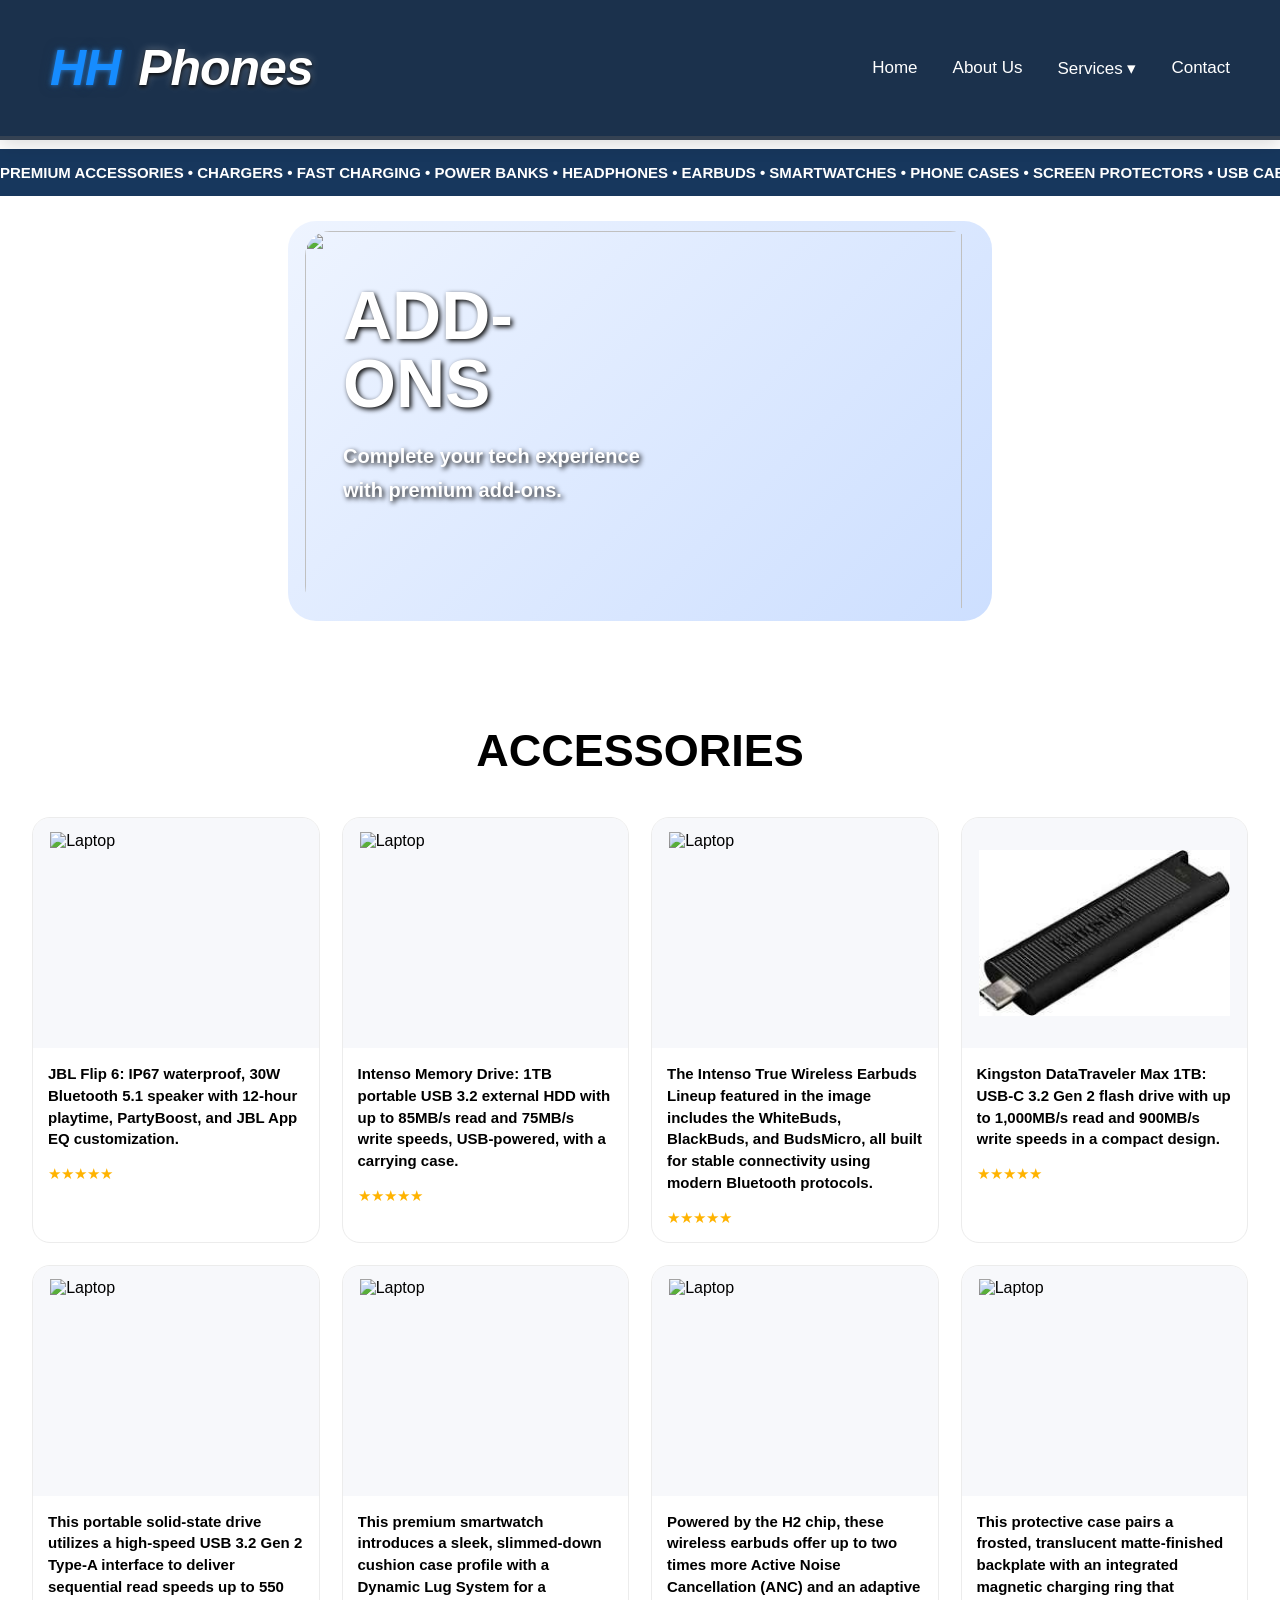
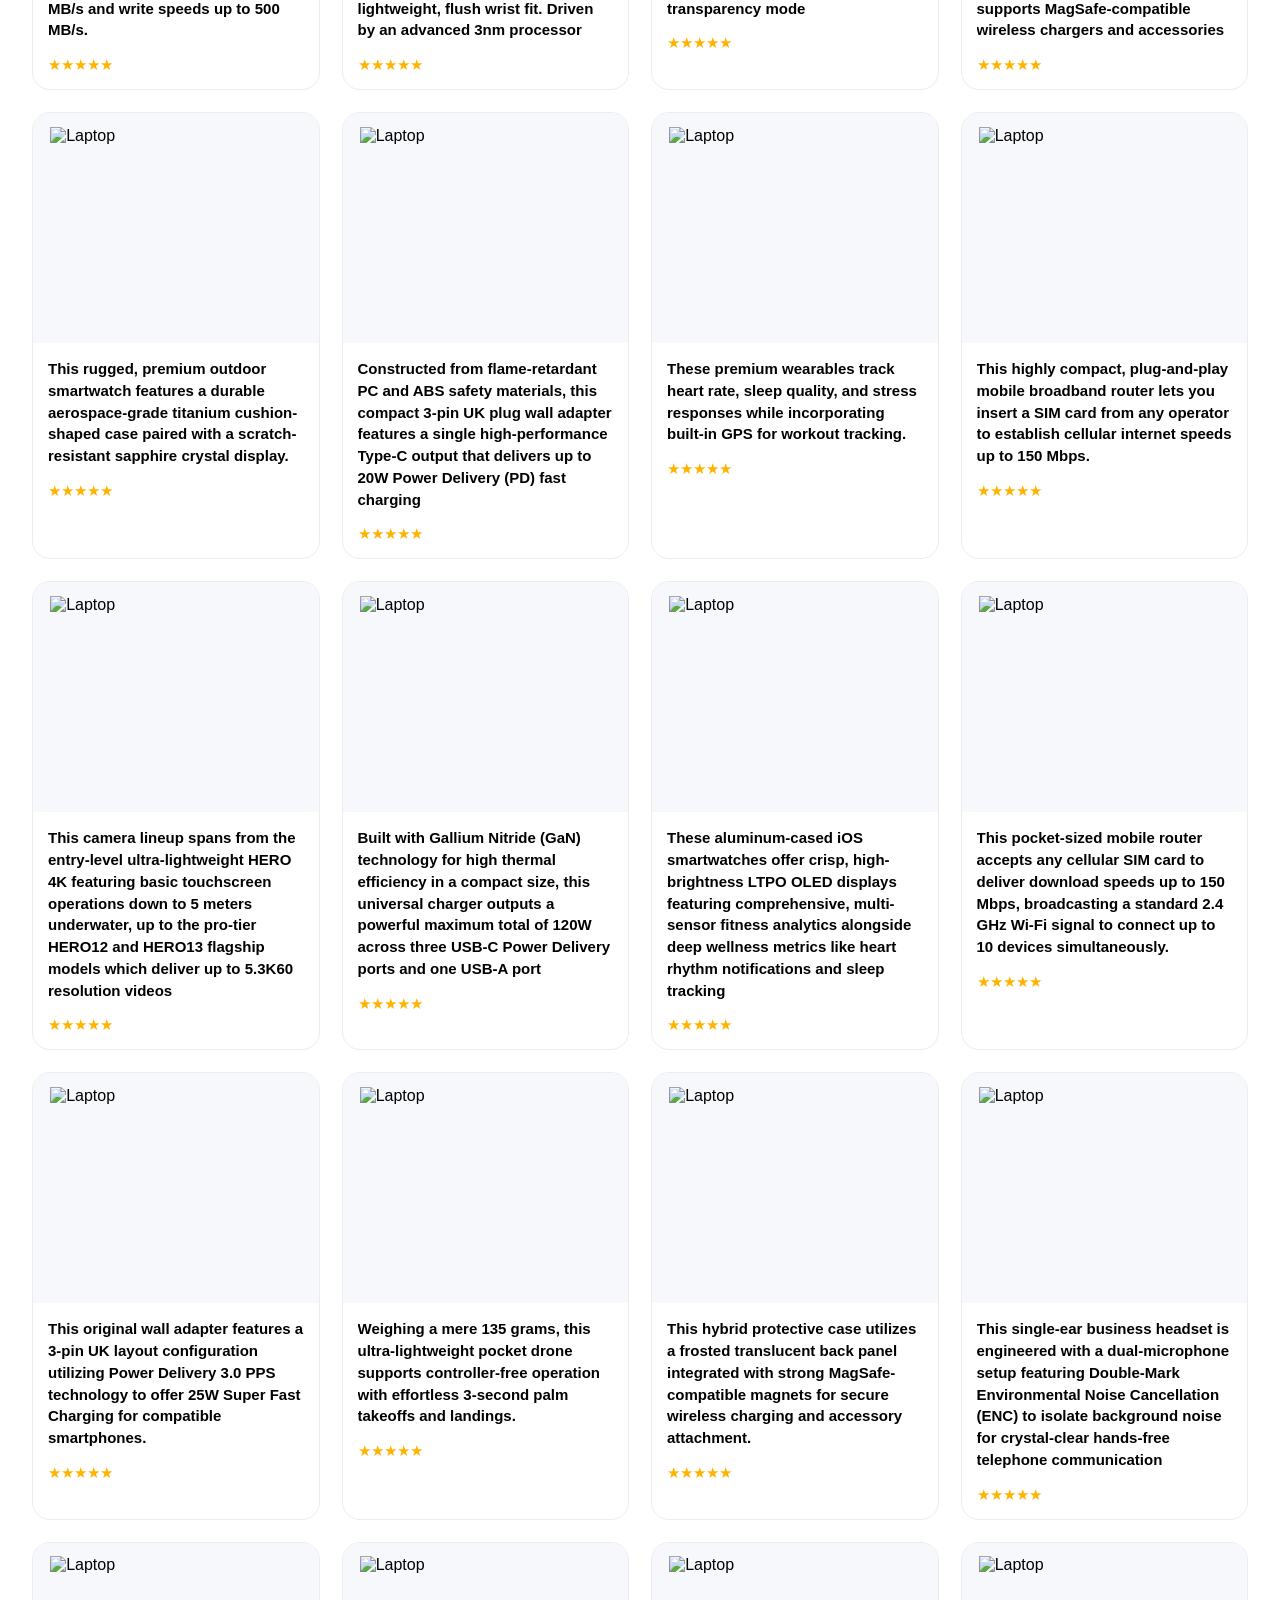
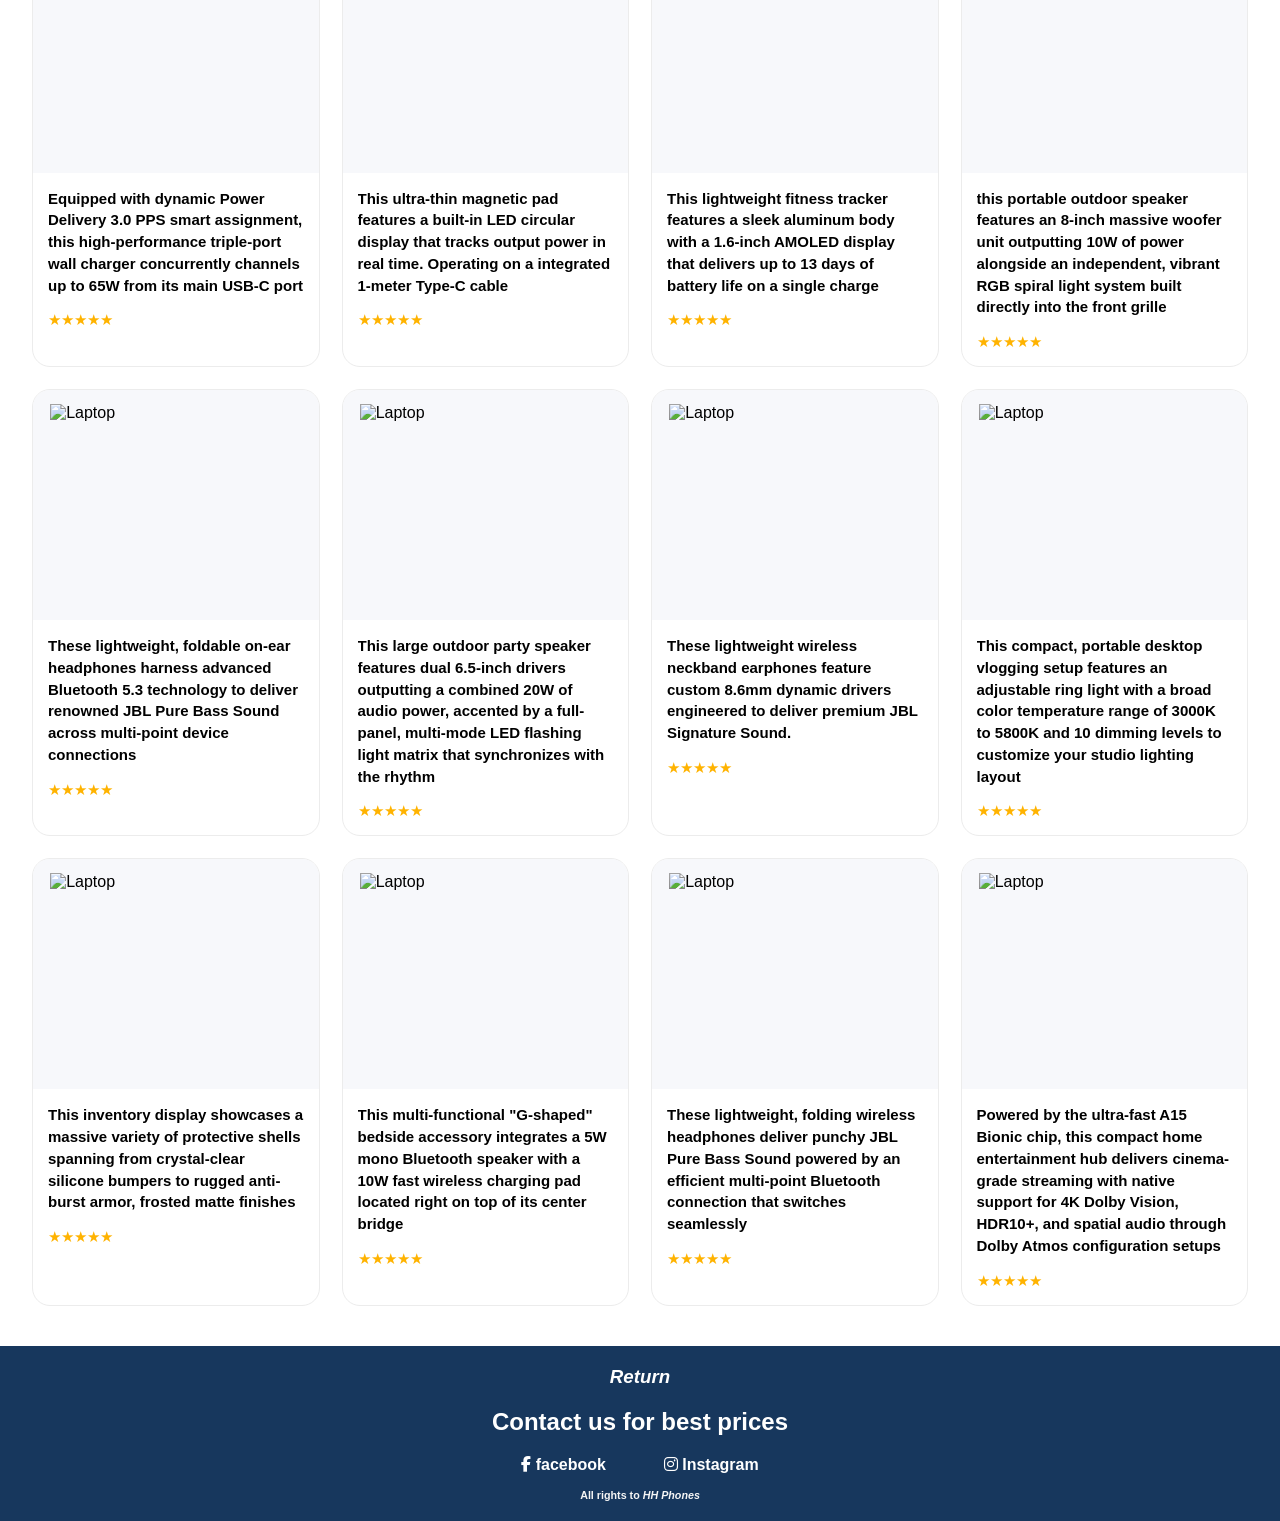
==== commit 52e13373: "Add files via upload" ====
--- a/accessories.html
+++ b/accessories.html
@@ -149,104 +149,170 @@
    box-shadow: 0 4px 18px rgba(0, 0, 0, 0.15);
 }
 
-.logo-text {
-    font-family: Arial, sans-serif;
-    font-size: 50px;
-    font-weight: 800;
-    font-style: italic;
-    letter-spacing: -1px;
+.logo-text { 
+    font-family: Arial, sans-serif; 
+    font-size: 50px; 
+    font-weight: 800; 
+    font-style: italic; 
+    letter-spacing: -1px; 
+    white-space: nowrap; 
+    flex-shrink: 0;
+} 
+ 
+.logo-text .hh { 
+    color: #168cff; 
+    text-shadow: 
+        0 0 5px rgba(45, 141, 237, 0.8), 
+        0 0 12px rgba(29, 68, 104, 0.5); 
+} 
+ 
+.logo-text .phones { 
+    color: #ffffff; 
+    margin-left: 5px; 
+    text-shadow: 
+        0 2px 4px #000, 
+        0 0 8px rgba(255, 255, 255, 0.35); 
+} 
+
+
+/* =========================
+   NAVBAR
+========================= */
+
+.navbar { 
+    display: flex; 
+    align-items: center; 
+    justify-content: flex-end;
+    gap: 35px; 
+    flex-wrap: nowrap;
+    min-width: 0;
+} 
+ 
+.navbar a { 
+    color: #ffffff; 
+    text-decoration: none; 
+    font-size: 17px; 
+    font-weight: 500; 
+    font-family: 'Segoe UI', Arial, sans-serif; 
+    position: relative; 
+    transition: color 0.3s ease, transform 0.25s ease; 
     white-space: nowrap;
-}
-
-.logo-text .hh {
-    color: #168cff;
-    text-shadow:
-        0 0 5px rgba(45, 141, 237, 0.8),
-        0 0 12px rgba(29, 68, 104, 0.5);
-}
-
-.logo-text .phones {
-    color: #ffffff;
-    margin-left: 5px;
-    text-shadow:
-        0 2px 4px #000,
-        0 0 8px rgba(255, 255, 255, 0.35);
-}
-@media (max-width: 992px) {
-
+} 
+ 
+.navbar a:hover { 
+    color: #ffd700; 
+    transform: translateY(-1px); 
+} 
+
+.navbar > a::after { 
+    content: ''; 
+    position: absolute; 
+    width: 0; 
+    height: 2px; 
+    bottom: -6px; 
+    left: 0; 
+    background-color: #ffd700; 
+    transition: width 0.3s ease; 
+} 
+ 
+.navbar > a:hover::after { 
+    width: 100%; 
+}
+
+@media (max-width: 1100px) {
     .logo-text {
-        font-size: 35px;
-        letter-spacing: -0.8px;
-    }
-
-    .logo-text .phones {
-        margin-left: 4px;
-    }
-}
-
-@media (max-width: 600px) {
-
-   .logo-text {
+        font-size: 48px;
+    }
+
+    .navbar {
+        gap: 25px;
+    }
+
+    .navbar a {
+        font-size: 26px;
+    }
+}
+
+@media (max-width: 900px) {
+    .logo-text {
+        font-size: 42px;
+    }
+
+    .navbar {
+        gap: 19px;
+    }
+
+    .navbar a {
+        font-size: 22px;
+    }
+}
+
+@media (max-width: 700px) {
+    .logo-text {
         font-size: 28px;
-        letter-spacing: -0.6px;
-        margin-right: 10px;
-        margin-left: -35px;
-    }
-
-    .logo-text .phones {
-        margin-left: 3px;
-    }
-}
-
-@media (max-width: 380px) {
+        margin: 0;
+    }
+
+    .navbar {
+        gap: 13px;
+    }
+
+    .navbar a {
+        font-size: 20px;
+    }
+}
+
+@media (max-width: 550px) {
 
     .logo-text {
-        font-size: 22px;
-        letter-spacing: -0.5px;
-    }
-
-    .logo-text .phones {
-        margin-left: 2px;
-    }
-}
-
-.navbar {
-    display: flex;
-    align-items: center;
-    gap: 35px;
-}
-
-.navbar a {
-    color: #ffffff;
-    text-decoration: none;
-    font-size: 17px;
-    font-weight: 500;
-    font-family: 'Segoe UI', Arial, sans-serif;
-    position: relative;
-    transition: color 0.3s ease, transform 0.25s ease;
-}
-
-.navbar a:hover {
-    color: #ffd700;
-    transform: translateY(-1px);
-}
-.navbar > a::after {
-    content: '';
-    position: absolute;
-
-    width: 0;
-    height: 2px;
-
-    bottom: -6px;
-    left: 0;
-
-    background-color: #ffd700;
-
-    transition: width 0.3s ease;
-}
-
-.navbar > a:hover::after {
-    width: 100%;
+        font-size: 25px;
+        margin: 0;
+        padding: 0;
+        flex-shrink: 0;
+        margin-right: 20px;
+        margin-left: -30px;
+    }
+
+    .navbar {
+        display: flex;
+        align-items: center;
+        justify-content: flex-end;
+        gap: 11px;
+        margin-left: auto;
+        flex-shrink: 0;
+    }
+
+    .navbar a {
+        font-size: 18px;
+        white-space: nowrap;
+    }
+}
+@media (max-width: 420px) {
+    .logo-text {
+        font-size: 18px;
+    }
+
+    .navbar {
+        gap: 9px;
+    }
+
+    .navbar a {
+        font-size: 12px;
+    }
+}
+
+@media (max-width: 360px) {
+    .logo-text {
+        font-size: 16px;
+    }
+
+    .navbar {
+        gap: 7px;
+    }
+
+    .navbar a {
+        font-size: 10px;
+    }
 }
 .dropdown {
     position: relative;
@@ -344,11 +410,6 @@
 
 
 @media (max-width: 600px) {
-
-    .navbar {
-        gap: 15px;
-        overflow: visible !important;
-    }
 
 
     .dropdown {
@@ -441,26 +502,11 @@
         transform: translateX(5px);
     }
 
-.logo img {
-        max-height: 70px;
-        padding: 5px 8px;
-    }
-
-    .logo {
-        margin-right: 15px;
-    }
+
 }
 
 
 @media (max-width: 400px) {
-
-    .navbar {
-        gap: 10px;
-    }
-
-    .navbar a {
-        font-size: 13px;
-    }
 
     .dropdown-link {
         font-size: 13px;
@@ -958,7 +1004,6 @@
   <div class="hero-text">
     <h1>ADD-ONS</h1>
     <p>Complete your tech experience with premium add-ons.</p>
-    <a href="#buy">Buy Now</a>
   </div>
   <img src="https://img.magnific.com/premium-photo/variety-modern-electronic-devices-are-spread-out-wooden-table_14117-735943.jpg" class="hero-img">
 </div>
@@ -995,11 +1040,11 @@
 
  <div class="product-card">
       <div class="product-img">
-        <img src="https://scontent.flyp9-1.fna.fbcdn.net/v/t39.30808-6/502735473_1054170450148640_7283729331596796792_n.jpg?stp=dst-jpg_tt6&cstp=mx1080x1080&ctp=s1080x1080&_nc_cat=109&ccb=1-7&_nc_sid=833d8c&_nc_ohc=k7QqqQV2secQ7kNvwHT_mWm&_nc_oc=AdrSGUFF4ooCWYcgdaYz-3RTHyEeIeAFV92k-XPmevS3k5c3DJgyHoeruOCoKibvRCo&_nc_zt=23&_nc_ht=scontent.flyp9-1.fna&_nc_gid=33Qy9I4wxOtiVUNkQ8Tqug&_nc_ss=7b2a8&oh=00_AQLW70j613bxd6grOoZHE8xhY7LhmXKHpyUq7kBPtFmo3A&oe=6A9CA615" class="img1" alt="Laptop">
-        <img src="https://encrypted-tbn0.gstatic.com/images?q=tbn:ANd9GcQF4RAvAKGyyunzptJLwB8i1O_VzPv1TTAYZL7G25HcXA&s=10" class="img2" alt="Laptop">
-      </div>
-      <h3 class="product-title">Galaxy Watch4: Wear OS smartwatch with advanced health tracking, ECG, sleep monitoring, body composition analysis, and Android connectivity.</h3> 
-      <div class="rating">★★★★★</div>
+        <img src="https://i.pinimg.com/736x/51/84/c8/5184c88770b67edfff3ebd700698bcee.jpg" class="img1" alt="Laptop">
+        <img src="https://static01.galaxus.com/productimages/7/1/2/3/6/6/7/4/7/9/6/7/2/3/2/3/4/9/7/0196d415-d663-7871-a8dd-17beb5683283_720.jpeg" class="img2" alt="Laptop">
+      </div>
+      <h3 class="product-title">The Intenso True Wireless Earbuds Lineup featured in the image includes the WhiteBuds, BlackBuds, and BudsMicro, all built for stable connectivity using modern Bluetooth protocols.</h3>
+       <div class="rating">★★★★★</div>
       <div class="price">
         <span class="new-price"></span>
       </div>
@@ -1308,7 +1353,7 @@
 
     <div class="product-card">
       <div class="product-img">
-        <img src="https://astralite.store/cdn/shop/files/gsh2.webp?v=1706885370&width=1445" class="img1" alt="Laptop">
+        <img src="https://gadgetbazaar.com.pk/cdn/shop/files/RGB-G-LAMP-FAST-WIRELESS-CHARGING-BLUETOOTH-SPEAKER-2301-Gadget-Bazaar-7486.webp?v=1708879452&width=1445" class="img1" alt="Laptop">
         <img src="https://encrypted-tbn0.gstatic.com/images?q=tbn:ANd9GcSbpoLoi2_sFMuzYjhVi35eN-XAoCwC446UfrokTSVudKjcniHPstzdpqs&s=10" class="img2" alt="Laptop">
       </div>
       <h3 class="product-title">This multi-functional "G-shaped" bedside accessory integrates a 5W mono Bluetooth speaker with a 10W fast wireless charging pad located right on top of its center bridge</h3>
